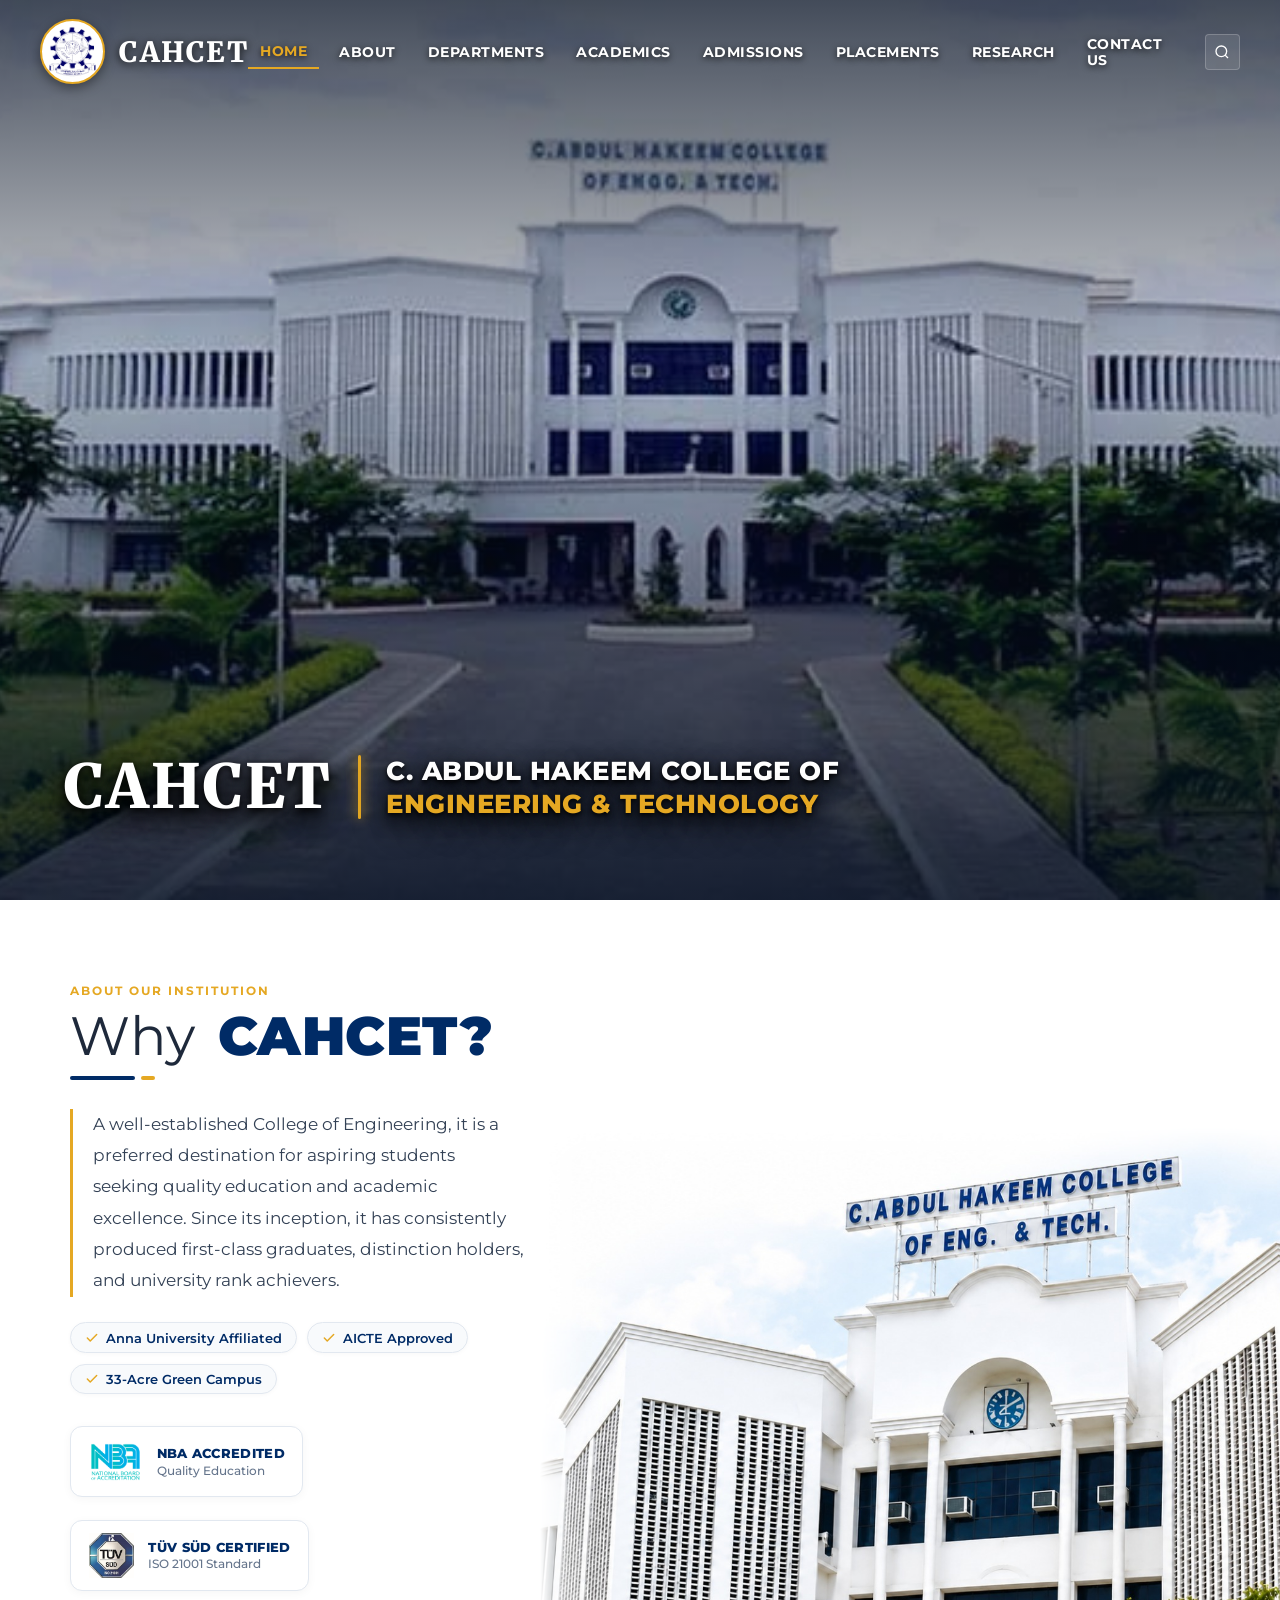
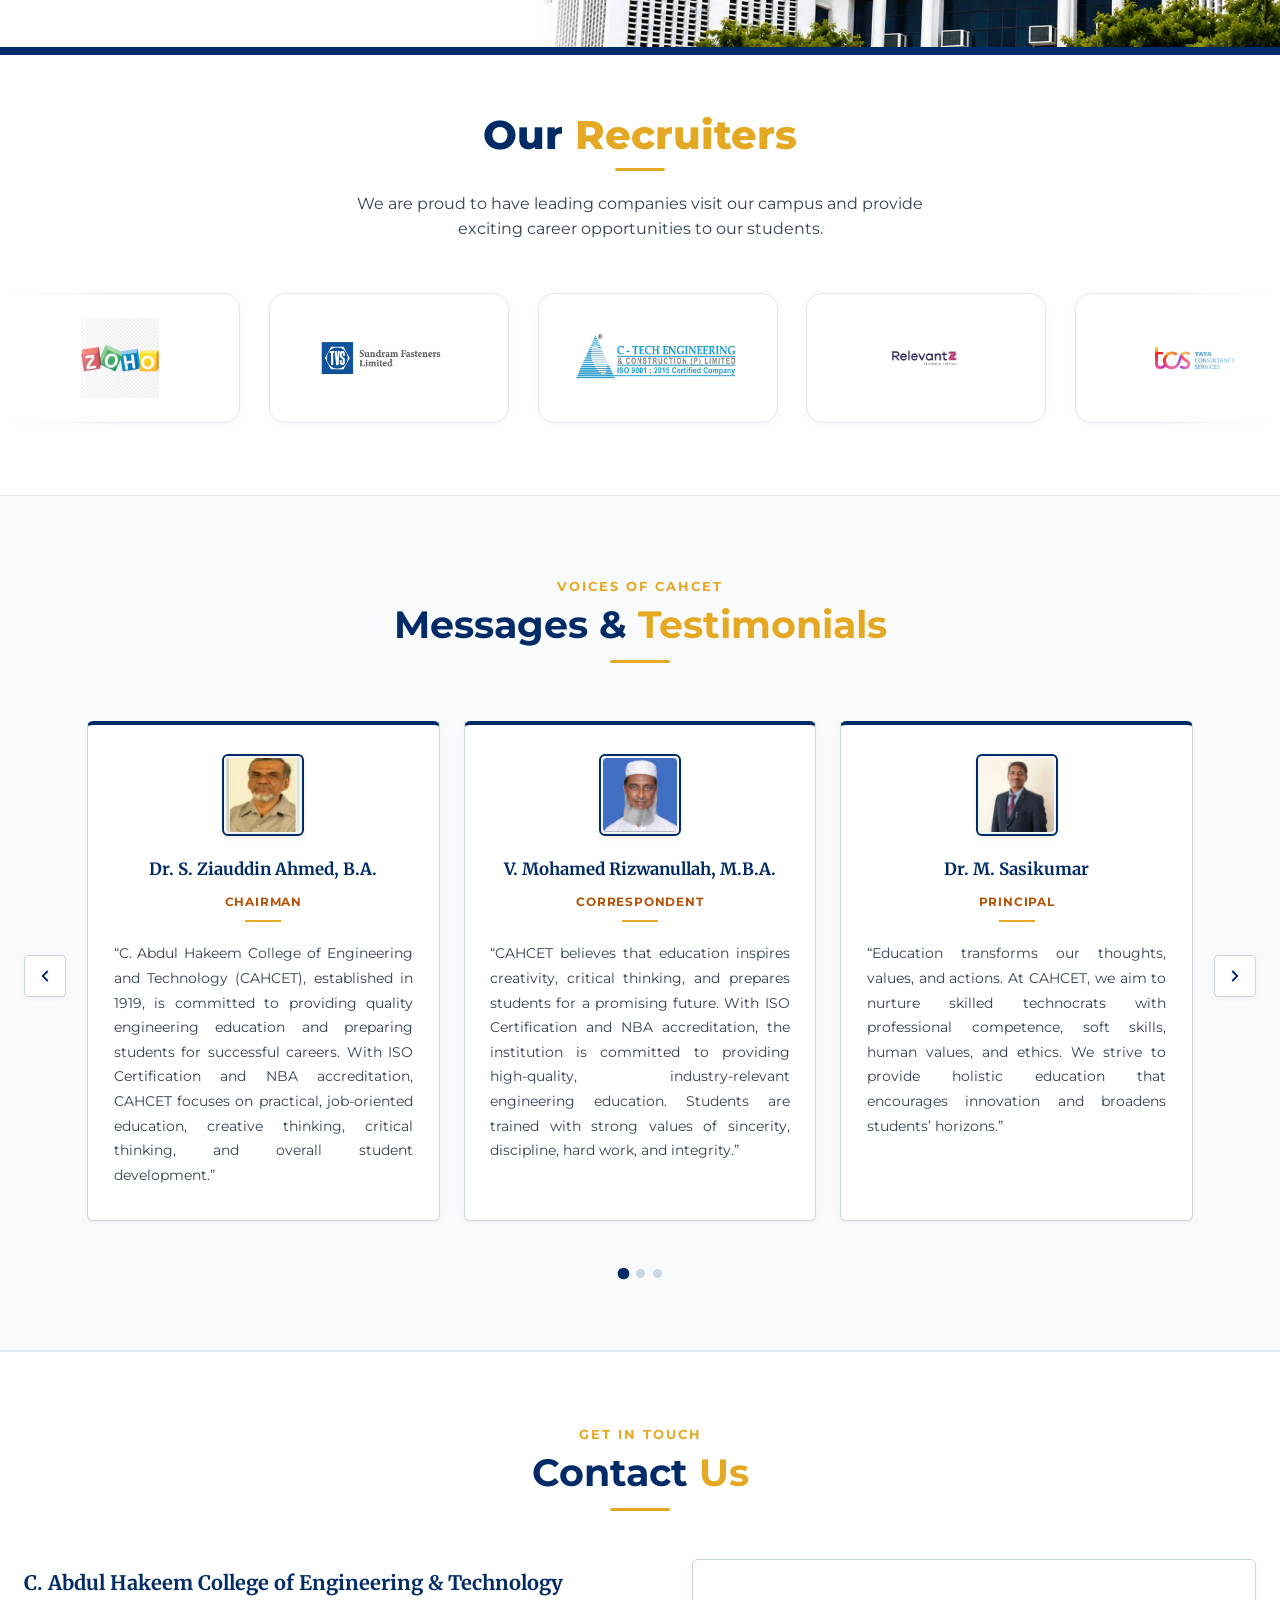
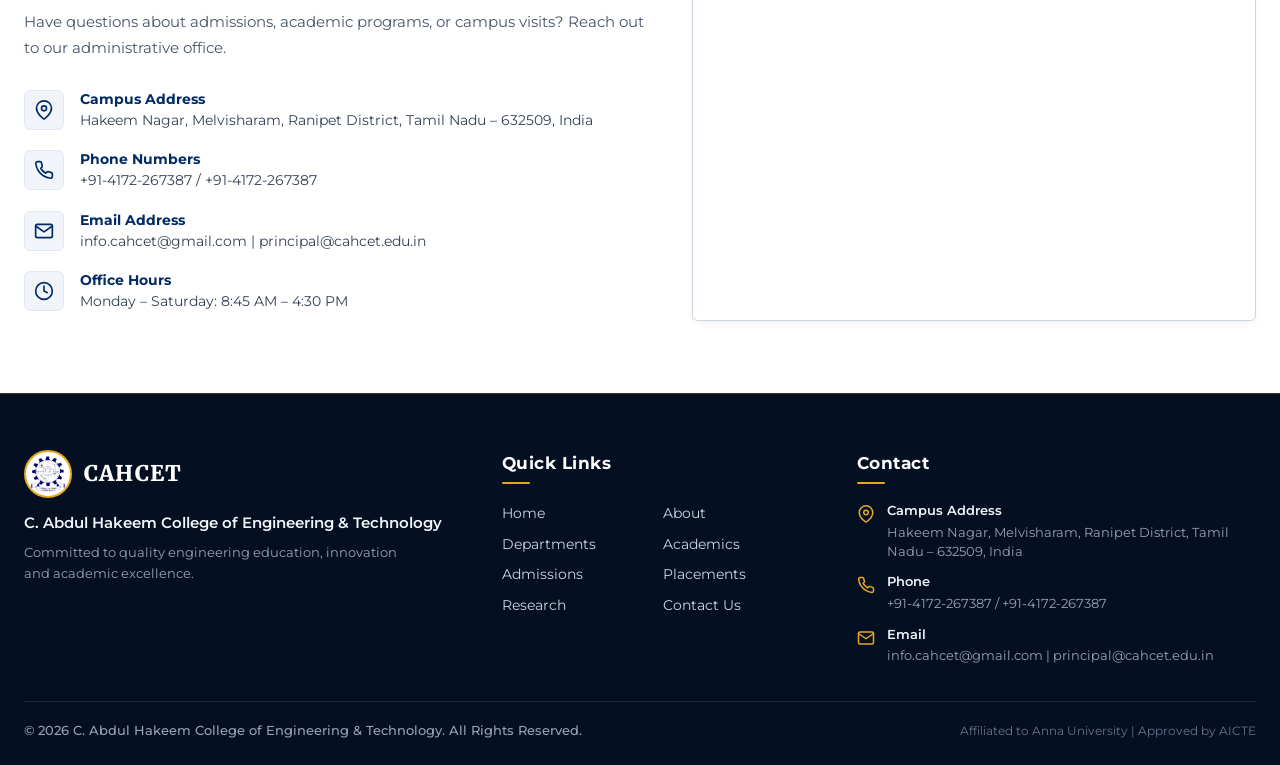
==== index.html @ ad2518d8 "initial commit" ====
<!DOCTYPE html>
<html lang="en">

<head>
    <meta charset="UTF-8">
    <meta name="viewport" content="width=device-width, initial-scale=1.0">
    <title>C. Abdul Hakeem College of Engineering & Technology</title>

    <!-- Google Fonts (Merriweather for CAHCET, Montserrat for Navigation & Headings) -->
    <link rel="preconnect" href="https://fonts.googleapis.com">
    <link rel="preconnect" href="https://fonts.gstatic.com" crossorigin>
    <link
        href="https://fonts.googleapis.com/css2?family=Merriweather:wght@400;700;900&family=Montserrat:wght@400;500;600;700;800&display=swap"
        rel="stylesheet">

    <!-- CSS Stylesheet -->
    <link rel="stylesheet" href="style.css">
</head>

<body>

    <!-- ================= HEADER & NAVBAR ================= -->
    <header class="header">
        <div class="header-container">

            <!-- College Logo & Name -->
            <a href="index.html" class="brand" title="C. Abdul Hakeem College of Engineering &amp; Technology">
                <div class="brand-logo">
                    <img src="college-logo-ictata (1).png" alt="CAHCET Logo">
                </div>
                <span class="brand-name">CAHCET</span>
            </a>

            <!-- Mobile Menu Button -->
            <button class="mobile-btn" id="mobileToggle" aria-label="Toggle Menu">
                <span></span>
                <span></span>
                <span></span>
            </button>

            <!-- Main Navigation -->
            <nav class="navbar" id="navbar">
                <!-- Close Button for Side Navbar -->
                <button class="close-nav-btn" id="closeNavBtn" aria-label="Close Navigation">&times;</button>

                <ul class="nav-menu">
                    <li class="nav-item">
                        <a href="index.html" class="nav-link active">HOME</a>
                    </li>
                    <li class="nav-item">
                        <a href="#about" class="nav-link">ABOUT</a>
                        <ul class="dropdown">
                            <li><a href="#about-cahcet">About CAHCET</a></li>
                            <li><a href="#vision-mission">Vision &amp; Mission</a></li>
                            <li><a href="#governing-council">Governing Council</a></li>
                            <li><a href="#principals-desk">Principal's Desk</a></li>
                            <li><a href="#approvals">Approvals &amp; Accreditations</a></li>
                        </ul>
                    </li>
                    <li class="nav-item">
                        <a href="#departments" class="nav-link">DEPARTMENTS</a>
                        <ul class="dropdown">
                            <li><a href="#dept-aids">B.Tech - Artificial Intelligence &amp; Data Science</a></li>
                            <li><a href="#dept-cse">B.E. - Computer Science &amp; Engineering</a></li>
                            <li><a href="#dept-it">B.Tech - Information Technology</a></li>
                            <li><a href="#dept-ece">B.E. - Electronics &amp; Communication Engg.</a></li>
                            <li><a href="#dept-eee">B.E. - Electrical &amp; Electronics Engg.</a></li>
                            <li><a href="#dept-mech">B.E. - Mechanical Engineering</a></li>
                            <li><a href="#dept-civil">B.E. - Civil Engineering</a></li>
                            <li><a href="#dept-mba">Master of Business Administration (MBA)</a></li>
                        </ul>
                    </li>
                    <li class="nav-item">
                        <a href="#academics" class="nav-link">ACADEMICS</a>
                        <ul class="dropdown">
                            <li><a href="#programs">Programs Offered</a></li>
                            <li><a href="#curriculum">Curriculum &amp; Syllabus</a></li>
                            <li><a href="#calendar">Academic Calendar</a></li>
                            <li><a href="#exam-cell">Examination Cell</a></li>
                            <li><a href="#library">Central Library</a></li>
                        </ul>
                    </li>
                    <li class="nav-item">
                        <a href="#admissions" class="nav-link">ADMISSIONS</a>
                    </li>
                    <li class="nav-item">
                        <a href="#placements" class="nav-link">PLACEMENTS</a>
                        <ul class="dropdown">
                            <li><a href="#placement-cell">Training &amp; Placement Cell</a></li>
                            <li><a href="#recruiters">Top Recruiters</a></li>
                            <li><a href="#placement-records">Placement Records</a></li>
                            <li><a href="#internships">Internships</a></li>
                        </ul>
                    </li>
                    <li class="nav-item">
                        <a href="#research" class="nav-link">RESEARCH</a>
                    </li>
                    <li class="nav-item">
                        <a href="#contact" class="nav-link">CONTACT US</a>
                    </li>
                </ul>

                <!-- Search Button -->
                <button class="search-btn" id="searchBtn" title="Search">
                    <svg width="16" height="16" viewBox="0 0 24 24" fill="none" stroke="currentColor" stroke-width="2">
                        <circle cx="11" cy="11" r="8"></circle>
                        <line x1="21" y1="21" x2="16.65" y2="16.65"></line>
                    </svg>
                </button>
            </nav>

        </div>
    </header>

    <!-- ================= MAIN CONTENT WRAPPER ================= -->
    <main id="main-content">

        <!-- ================= HERO SECTION ================= -->
        <section class="hero" id="home">

            <!-- Background Media (Video Background) -->
            <div class="hero-media">
                <video class="hero-video" autoplay muted loop playsinline poster="cahcet.webp">
                    <source src="assets/hero sec video.mp4" type="video/mp4">
                    <source src="assets/hero%20sec%20video.mp4" type="video/mp4">
                </video>
                <div class="hero-overlay"></div>
            </div>

            <!-- Lower-Left College Full Form on Video -->
            <div class="hero-content">
                <div class="hero-brand-lockup">
                    <span class="hero-acronym">CAHCET</span>
                    <hr class="hero-divider">
                    <h1 class="hero-title">
                        C. ABDUL HAKEEM COLLEGE OF <br>
                        <span>ENGINEERING &amp; TECHNOLOGY</span>
                    </h1>
                </div>
            </div>

        </section>

        <!-- ================= ABOUT SECTION ================= -->
        <section class="about-section" id="about">
            <!-- Decorative Dot Pattern (Top Left Only) -->
            <!-- <div class="about-dot-pattern dot-top-left" aria-hidden="true"></div> -->

            <div class="about-container">

                <!-- Main Content & Image Grid -->
                <div class="about-grid">

                    <!-- Left Column: Single-line Heading, Description, Accreditations -->
                    <div class="about-left-col">
                        <div class="about-heading-block">
                            <span class="about-eyebrow">ABOUT OUR INSTITUTION</span>
                            <h2 class="about-title-main"><span class="about-title-why">Why</span> CAHCET?</h2>
                            <div class="about-title-bar"></div>
                        </div>

                        <p class="about-body-text">
                            A well-established College of Engineering, it is a preferred destination for aspiring
                            students
                            seeking quality education and academic excellence. Since its inception, it has consistently
                            produced first-class graduates, distinction holders, and university rank achievers.
                        </p>

                        <!-- Key Institutional Highlights -->
                        <div class="about-highlights-pills">
                            <div class="highlight-pill">
                                <svg width="14" height="14" viewBox="0 0 24 24" fill="none" stroke="currentColor"
                                    stroke-width="2.5" stroke-linecap="round" stroke-linejoin="round">
                                    <polyline points="20 6 9 17 4 12"></polyline>
                                </svg>
                                <span>Anna University Affiliated</span>
                            </div>
                            <div class="highlight-pill">
                                <svg width="14" height="14" viewBox="0 0 24 24" fill="none" stroke="currentColor"
                                    stroke-width="2.5" stroke-linecap="round" stroke-linejoin="round">
                                    <polyline points="20 6 9 17 4 12"></polyline>
                                </svg>
                                <span>AICTE Approved</span>
                            </div>
                            <div class="highlight-pill">
                                <svg width="14" height="14" viewBox="0 0 24 24" fill="none" stroke="currentColor"
                                    stroke-width="2.5" stroke-linecap="round" stroke-linejoin="round">
                                    <polyline points="20 6 9 17 4 12"></polyline>
                                </svg>
                                <span>33-Acre Green Campus</span>
                            </div>
                        </div>

                        <!-- Accreditation Badge Cards -->
                        <div class="about-accreditations-row">
                            <div class="accred-badge-card">
                                <div class="accred-logo-wrapper">
                                    <img src="assets/National_Board_of_Accreditation.svg.webp"
                                        alt="NBA - National Board of Accreditation" class="accred-img-nba">
                                </div>
                                <div class="accred-badge-info">
                                    <span class="accred-badge-title">NBA Accredited</span>
                                    <span class="accred-badge-sub">Quality Education</span>
                                </div>
                            </div>

                            <div class="accred-badge-card">
                                <div class="accred-logo-wrapper">
                                    <img src="assets/tuv.jpeg" alt="TÜV SÜD ISO 21001 Certification"
                                        class="accred-img-tuv">
                                </div>
                                <div class="accred-badge-info">
                                    <span class="accred-badge-title">TÜV SÜD Certified</span>
                                    <span class="accred-badge-sub">ISO 21001 Standard</span>
                                </div>
                            </div>
                        </div>
                    </div>

                    <!-- Right Column: Prominent College Building Image -->
                    <div class="about-right-col">
                        <div class="about-building-frame">
                            <img src="assets/hero-img.jpeg"
                                alt="C. Abdul Hakeem College of Engineering &amp; Technology Campus Building"
                                class="about-building-img">
                        </div>
                    </div>

                </div>

            </div>

            <!-- Bottom Navy Strip -->
            <div class="about-bottom-bar" aria-hidden="true"></div>
        </section>

        <!-- ================= OUR RECRUITERS SECTION ================= -->
        <section class="recruiters-section" id="placements">
            <div class="recruiters-container">

                <!-- Section Header -->
                <div class="recruiters-header">
                    <h2 class="recruiters-heading">Our <span class="recruiters-highlight">Recruiters</span></h2>
                    <div class="recruiters-gold-bar"></div>
                    <p class="recruiters-description">
                        We are proud to have leading companies visit our campus and provide exciting career
                        opportunities to
                        our students.
                    </p>
                </div>

                <!-- Recruiter Logo Marquee -->
                <div class="recruiters-marquee-wrapper" aria-label="Recruiter companies marquee">
                    <div class="recruiters-track">

                        <!-- Set 1 -->
                        <div class="recruiter-card">
                            <img src="assets/r1.jpeg" alt="Recruiter Partner" class="recruiter-logo">
                        </div>
                        <div class="recruiter-card">
                            <img src="assets/r2.jpeg" alt="Recruiter Partner" class="recruiter-logo">
                        </div>
                        <div class="recruiter-card">
                            <img src="assets/r3.jpeg" alt="Recruiter Partner" class="recruiter-logo">
                        </div>
                        <div class="recruiter-card">
                            <img src="assets/r4.jpeg" alt="Recruiter Partner" class="recruiter-logo">
                        </div>
                        <div class="recruiter-card">
                            <img src="assets/r5.jpeg" alt="Recruiter Partner" class="recruiter-logo">
                        </div>
                        <div class="recruiter-card">
                            <img src="assets/r6.jpeg" alt="Recruiter Partner" class="recruiter-logo">
                        </div>
                        <div class="recruiter-card">
                            <img src="assets/r7.jpeg" alt="Recruiter Partner" class="recruiter-logo">
                        </div>
                        <div class="recruiter-card">
                            <img src="assets/r8.png" alt="Recruiter Partner" class="recruiter-logo">
                        </div>

                        <!-- Set 2 (Exact duplicate for seamless infinite loop) -->
                        <div class="recruiter-card" aria-hidden="true">
                            <img src="assets/r1.jpeg" alt="Recruiter Partner" class="recruiter-logo">
                        </div>
                        <div class="recruiter-card" aria-hidden="true">
                            <img src="assets/r2.jpeg" alt="Recruiter Partner" class="recruiter-logo">
                        </div>
                        <div class="recruiter-card" aria-hidden="true">
                            <img src="assets/r3.jpeg" alt="Recruiter Partner" class="recruiter-logo">
                        </div>
                        <div class="recruiter-card" aria-hidden="true">
                            <img src="assets/r4.jpeg" alt="Recruiter Partner" class="recruiter-logo">
                        </div>
                        <div class="recruiter-card" aria-hidden="true">
                            <img src="assets/r5.jpeg" alt="Recruiter Partner" class="recruiter-logo">
                        </div>
                        <div class="recruiter-card" aria-hidden="true">
                            <img src="assets/r6.jpeg" alt="Recruiter Partner" class="recruiter-logo">
                        </div>
                        <div class="recruiter-card" aria-hidden="true">
                            <img src="assets/r7.jpeg" alt="Recruiter Partner" class="recruiter-logo">
                        </div>
                        <div class="recruiter-card" aria-hidden="true">
                            <img src="assets/r8.png" alt="Recruiter Partner" class="recruiter-logo">
                        </div>

                    </div>
                </div>

            </div>
        </section>

        <!-- ================= PEOPLE'S MESSAGES / TESTIMONIALS SECTION ================= -->
        <section class="messages-section" id="messages">
            <div class="messages-container">

                <!-- Section Header -->
                <div class="messages-header">
                    <span class="messages-eyebrow">VOICES OF CAHCET</span>
                    <h2 class="messages-heading">Messages &amp; <span class="messages-highlight">Testimonials</span>
                    </h2>
                    <div class="messages-gold-bar"></div>
                </div>

                <!-- 3-Card Carousel Wrapper -->
                <div class="messages-slider-wrapper">

                    <!-- Left Navigation Arrow -->
                    <button class="slider-arrow prev-arrow" id="msgPrevBtn" aria-label="Previous Testimonials">
                        <svg width="18" height="18" viewBox="0 0 24 24" fill="none" stroke="currentColor"
                            stroke-width="2.5" stroke-linecap="round" stroke-linejoin="round">
                            <polyline points="15 18 9 12 15 6"></polyline>
                        </svg>
                    </button>

                    <!-- Carousel Viewport -->
                    <div class="messages-carousel-viewport">
                        <div class="messages-track" id="msgTrack">

                            <!-- Card 1: Chairman (t3) -->
                            <div class="testimonial-card">
                                <div class="testi-card-header">
                                    <div class="testi-portrait-frame">
                                        <img src="assets/t3.webp" alt="Dr. S. Ziauddin Ahmed"
                                            class="testi-portrait-img">
                                    </div>
                                    <h3 class="testi-author-name">Dr. S. Ziauddin Ahmed, B.A.</h3>
                                    <span class="testi-author-role">Chairman</span>
                                    <hr class="testi-divider">
                                </div>
                                <div class="testi-card-body">
                                    <p class="testi-quote-text">
                                        “C. Abdul Hakeem College of Engineering and Technology (CAHCET), established in
                                        1919, is committed to providing quality engineering education and preparing
                                        students for successful careers. With ISO Certification and NBA accreditation,
                                        CAHCET focuses on practical, job-oriented education, creative thinking, critical
                                        thinking, and overall student development.”
                                    </p>
                                </div>
                            </div>

                            <!-- Card 2: Correspondent (t4) -->
                            <div class="testimonial-card">
                                <div class="testi-card-header">
                                    <div class="testi-portrait-frame">
                                        <img src="assets/t4.jpg" alt="V. Mohamed Rizwanullah"
                                            class="testi-portrait-img">
                                    </div>
                                    <h3 class="testi-author-name">V. Mohamed Rizwanullah, M.B.A.</h3>
                                    <span class="testi-author-role">Correspondent</span>
                                    <hr class="testi-divider">
                                </div>
                                <div class="testi-card-body">
                                    <p class="testi-quote-text">
                                        “CAHCET believes that education inspires creativity, critical thinking, and
                                        prepares students for a promising future. With ISO Certification and NBA
                                        accreditation, the institution is committed to providing high-quality,
                                        industry-relevant engineering education. Students are trained with strong values
                                        of sincerity, discipline, hard work, and integrity.”
                                    </p>
                                </div>
                            </div>

                            <!-- Card 3: Principal (t5) -->
                            <div class="testimonial-card">
                                <div class="testi-card-header">
                                    <div class="testi-portrait-frame">
                                        <img src="assets/t5.webp" alt="Dr. M. Sasikumar" class="testi-portrait-img">
                                    </div>
                                    <h3 class="testi-author-name">Dr. M. Sasikumar</h3>
                                    <span class="testi-author-role">Principal</span>
                                    <hr class="testi-divider">
                                </div>
                                <div class="testi-card-body">
                                    <p class="testi-quote-text">
                                        “Education transforms our thoughts, values, and actions. At CAHCET, we aim to
                                        nurture skilled technocrats with professional competence, soft skills, human
                                        values, and ethics. We strive to provide holistic education that encourages
                                        innovation and broadens students’ horizons.”
                                    </p>
                                </div>
                            </div>

                            <!-- Card 4: Alumni 1 (t1) -->
                            <div class="testimonial-card">
                                <div class="testi-card-header">
                                    <div class="testi-portrait-frame">
                                        <img src="assets/t1.webp" alt="Gori Mohammed" class="testi-portrait-img">
                                    </div>
                                    <h3 class="testi-author-name">Gori Mohammed</h3>
                                    <span class="testi-author-role">Alumni</span>
                                    <hr class="testi-divider">
                                </div>
                                <div class="testi-card-body">
                                    <p class="testi-quote-text">
                                        “I respect and love my correspondent who shaped my life, became my inspiration,
                                        reason for my growth and many other things. I wanted to receive my degree from
                                        his hands but received in his presence. If he was not there, I wouldn’t have
                                        completed my engineering. I thank Almighty for showing him in my life.”
                                    </p>
                                </div>
                            </div>

                            <!-- Card 5: Alumni 2 (t2) -->
                            <div class="testimonial-card">
                                <div class="testi-card-header">
                                    <div class="testi-portrait-frame">
                                        <img src="assets/t2.webp" alt="Nadeem A" class="testi-portrait-img">
                                    </div>
                                    <h3 class="testi-author-name">Nadeem A</h3>
                                    <span class="testi-author-role">Alumni</span>
                                    <hr class="testi-divider">
                                </div>
                                <div class="testi-card-body">
                                    <p class="testi-quote-text">
                                        “Thanks for providing the opportunity for an average academic student to study
                                        engineering degree. I’m sharing the same desk at work with students of top 10
                                        colleges, consulting top clients in different geographies. In my view this is
                                        the real achievement which CAHCET is achieving year on year.”
                                    </p>
                                </div>
                            </div>

                        </div>
                    </div>

                    <!-- Right Navigation Arrow -->
                    <button class="slider-arrow next-arrow" id="msgNextBtn" aria-label="Next Testimonials">
                        <svg width="18" height="18" viewBox="0 0 24 24" fill="none" stroke="currentColor"
                            stroke-width="2.5" stroke-linecap="round" stroke-linejoin="round">
                            <polyline points="9 18 15 12 9 6"></polyline>
                        </svg>
                    </button>

                </div>

                <!-- Dots Indicator -->
                <div class="messages-dots" id="msgDots">
                    <button class="dot-btn active" data-index="0" aria-label="Slide 1"></button>
                    <button class="dot-btn" data-index="1" aria-label="Slide 2"></button>
                    <button class="dot-btn" data-index="2" aria-label="Slide 3"></button>
                </div>

            </div>
        </section>

        <!-- ================= CONTACT US SECTION ================= -->
        <section class="contact-section" id="contact">
            <div class="contact-container">

                <!-- Section Header -->
                <div class="contact-header">
                    <span class="contact-eyebrow">GET IN TOUCH</span>
                    <h2 class="contact-heading">Contact <span class="contact-highlight">Us</span></h2>
                    <div class="contact-gold-bar"></div>
                </div>

                <!-- Two-Column Layout -->
                <div class="contact-grid">

                    <!-- Left Column: Contact Information -->
                    <div class="contact-info-col">
                        <h3 class="contact-info-title">C. Abdul Hakeem College of Engineering &amp; Technology</h3>
                        <p class="contact-info-desc">
                            Have questions about admissions, academic programs, or campus visits? Reach out to our
                            administrative office.
                        </p>

                        <address class="contact-details">
                            <!-- Address Item -->
                            <div class="contact-item">
                                <div class="contact-icon" aria-hidden="true">
                                    <svg width="20" height="20" viewBox="0 0 24 24" fill="none" stroke="currentColor"
                                        stroke-width="2" stroke-linecap="round" stroke-linejoin="round">
                                        <path d="M21 10c0 7-9 13-9 13s-9-6-9-13a9 9 0 0 1 18 0z"></path>
                                        <circle cx="12" cy="10" r="3"></circle>
                                    </svg>
                                </div>
                                <div class="contact-text">
                                    <strong>Campus Address</strong>
                                    <span>Hakeem Nagar, Melvisharam, Ranipet District, Tamil Nadu – 632509, India</span>
                                </div>
                            </div>

                            <!-- Phone Item -->
                            <div class="contact-item">
                                <div class="contact-icon" aria-hidden="true">
                                    <svg width="20" height="20" viewBox="0 0 24 24" fill="none" stroke="currentColor"
                                        stroke-width="2" stroke-linecap="round" stroke-linejoin="round">
                                        <path
                                            d="M22 16.92v3a2 2 0 0 1-2.18 2 19.79 19.79 0 0 1-8.63-3.07 19.5 19.5 0 0 1-6-6 19.79 19.79 0 0 1-3.07-8.67A2 2 0 0 1 4.11 2h3a2 2 0 0 1 2 1.72 12.84 12.84 0 0 0 .7 2.81 2 2 0 0 1-.45 2.11L8.09 9.91a16 16 0 0 0 6 6l1.27-1.27a2 2 0 0 1 2.11-.45 12.84 12.84 0 0 0 2.81.7A2 2 0 0 1 22 16.92z">
                                        </path>
                                    </svg>
                                </div>
                                <div class="contact-text">
                                    <strong>Phone Numbers</strong>
                                    <span>+91-4172-267387 / +91-4172-267387</span>
                                </div>
                            </div>

                            <!-- Email Item -->
                            <div class="contact-item">
                                <div class="contact-icon" aria-hidden="true">
                                    <svg width="20" height="20" viewBox="0 0 24 24" fill="none" stroke="currentColor"
                                        stroke-width="2" stroke-linecap="round" stroke-linejoin="round">
                                        <path
                                            d="M4 4h16c1.1 0 2 .9 2 2v12c0 1.1-.9 2-2 2H4c-1.1 0-2-.9-2-2V6c0-1.1.9-2 2-2z">
                                        </path>
                                        <polyline points="22,6 12,13 2,6"></polyline>
                                    </svg>
                                </div>
                                <div class="contact-text">
                                    <strong>Email Address</strong>
                                    <span>info.cahcet@gmail.com | principal@cahcet.edu.in</span>
                                </div>
                            </div>

                            <!-- Office Hours Item -->
                            <div class="contact-item">
                                <div class="contact-icon" aria-hidden="true">
                                    <svg width="20" height="20" viewBox="0 0 24 24" fill="none" stroke="currentColor"
                                        stroke-width="2" stroke-linecap="round" stroke-linejoin="round">
                                        <circle cx="12" cy="12" r="10"></circle>
                                        <polyline points="12 6 12 12 16 14"></polyline>
                                    </svg>
                                </div>
                                <div class="contact-text">
                                    <strong>Office Hours</strong>
                                    <span>Monday – Saturday: 8:45 AM – 4:30 PM</span>
                                </div>
                            </div>
                        </address>
                    </div>

                    <!-- Right Column: Google Map -->
                    <div class="contact-map-col">
                        <div class="contact-map-wrapper">
                            <iframe class="contact-map-iframe"
                                src="https://www.google.com/maps?q=C.+Abdul+Hakeem+College+of+Engineering+%26+Technology&amp;z=14&amp;t=m&amp;hl=en&amp;output=embed"
                                title="C. Abdul Hakeem College of Engineering &amp; Technology Location" loading="lazy"
                                allowfullscreen>
                            </iframe>
                        </div>
                    </div>

                </div>

            </div>
        </section>

    </main>

    <!-- ================= FOOTER ================= -->
    <footer class="footer">
        <div class="footer-container">
            <div class="footer-grid">

                <!-- Column 1: College Info -->
                <div class="footer-col footer-col-about">
                    <div class="footer-brand">
                        <div class="footer-logo">
                            <img src="college-logo-ictata (1).png" alt="CAHCET Logo">
                        </div>
                        <span class="footer-brand-name">CAHCET</span>
                    </div>
                    <h3 class="footer-college-title">C. Abdul Hakeem College of Engineering &amp; Technology</h3>
                    <p class="footer-description">
                        Committed to quality engineering education, innovation and academic excellence.
                    </p>
                </div>

                <!-- Column 2: Quick Links -->
                <div class="footer-col footer-col-links">
                    <h4 class="footer-heading">Quick Links</h4>
                    <ul class="footer-nav">
                        <li><a href="index.html">Home</a></li>
                        <li><a href="#about">About</a></li>
                        <li><a href="#departments">Departments</a></li>
                        <li><a href="#academics">Academics</a></li>
                        <li><a href="#admissions">Admissions</a></li>
                        <li><a href="#placements">Placements</a></li>
                        <li><a href="#research">Research</a></li>
                        <li><a href="#contact">Contact Us</a></li>
                    </ul>
                </div>

                <!-- Column 3: Contact Details -->
                <div class="footer-col footer-col-contact">
                    <h4 class="footer-heading">Contact</h4>
                    <address class="footer-contact-details">
                        <div class="footer-contact-item">
                            <div class="footer-contact-icon" aria-hidden="true">
                                <svg width="18" height="18" viewBox="0 0 24 24" fill="none" stroke="currentColor"
                                    stroke-width="2" stroke-linecap="round" stroke-linejoin="round">
                                    <path d="M21 10c0 7-9 13-9 13s-9-6-9-13a9 9 0 0 1 18 0z"></path>
                                    <circle cx="12" cy="10" r="3"></circle>
                                </svg>
                            </div>
                            <div class="footer-contact-text">
                                <strong>Campus Address</strong>
                                <span>Hakeem Nagar, Melvisharam, Ranipet District, Tamil Nadu – 632509, India</span>
                            </div>
                        </div>
                        <div class="footer-contact-item">
                            <div class="footer-contact-icon" aria-hidden="true">
                                <svg width="18" height="18" viewBox="0 0 24 24" fill="none" stroke="currentColor"
                                    stroke-width="2" stroke-linecap="round" stroke-linejoin="round">
                                    <path
                                        d="M22 16.92v3a2 2 0 0 1-2.18 2 19.79 19.79 0 0 1-8.63-3.07 19.5 19.5 0 0 1-6-6 19.79 19.79 0 0 1-3.07-8.67A2 2 0 0 1 4.11 2h3a2 2 0 0 1 2 1.72 12.84 12.84 0 0 0 .7 2.81 2 2 0 0 1-.45 2.11L8.09 9.91a16 16 0 0 0 6 6l1.27-1.27a2 2 0 0 1 2.11-.45 12.84 12.84 0 0 0 2.81.7A2 2 0 0 1 22 16.92z">
                                    </path>
                                </svg>
                            </div>
                            <div class="footer-contact-text">
                                <strong>Phone</strong>
                                <span>+91-4172-267387 / +91-4172-267387</span>
                            </div>
                        </div>
                        <div class="footer-contact-item">
                            <div class="footer-contact-icon" aria-hidden="true">
                                <svg width="18" height="18" viewBox="0 0 24 24" fill="none" stroke="currentColor"
                                    stroke-width="2" stroke-linecap="round" stroke-linejoin="round">
                                    <path
                                        d="M4 4h16c1.1 0 2 .9 2 2v12c0 1.1-.9 2-2 2H4c-1.1 0-2-.9-2-2V6c0-1.1.9-2 2-2z">
                                    </path>
                                    <polyline points="22,6 12,13 2,6"></polyline>
                                </svg>
                            </div>
                            <div class="footer-contact-text">
                                <strong>Email</strong>
                                <span>info.cahcet@gmail.com | principal@cahcet.edu.in</span>
                            </div>
                        </div>
                    </address>
                </div>

            </div>

            <!-- Thin Divider & Bottom Copyright -->
            <hr class="footer-divider">
            <div class="footer-bottom-info">
                <p class="footer-copyright">&copy; 2026 C. Abdul Hakeem College of Engineering &amp; Technology. All Rights Reserved.</p>
                <p class="footer-subtext">Affiliated to Anna University | Approved by AICTE</p>
            </div>
        </div>
    </footer>

    <!-- ================= ADMISSIONS & CONTACT ENQUIRY MODAL ================= -->
    <div class="modal-overlay" id="enquiryModal" role="dialog" aria-modal="true" aria-labelledby="modalTitle">
        <div class="modal-box">
            <div class="modal-header">
                <div>
                    <h3 id="modalTitle">Admissions Enquiry 2026–27</h3>
                    <p class="modal-subtitle">C. Abdul Hakeem College of Engineering &amp; Technology</p>
                </div>
                <button class="close-modal" id="closeEnquiryModal" aria-label="Close Enquiry Modal">&times;</button>
            </div>
            <form id="enquiryForm" onsubmit="handleEnquirySubmit(event)">
                <div class="form-group">
                    <label for="name">Student Full Name <span class="req">*</span></label>
                    <input type="text" id="name" name="name" required placeholder="Enter student full name">
                </div>
                <div class="form-row">
                    <div class="form-group">
                        <label for="phone">Phone / Mobile Number <span class="req">*</span></label>
                        <input type="tel" id="phone" name="phone" required placeholder="Enter 10-digit number">
                    </div>
                    <div class="form-group">
                        <label for="email">Email Address</label>
                        <input type="email" id="email" name="email" placeholder="Enter email address">
                    </div>
                </div>
                <div class="form-group">
                    <label for="course">Interested Program / Branch <span class="req">*</span></label>
                    <select id="course" name="course" required>
                        <option value="" disabled selected>-- Select Degree &amp; Branch --</option>
                        <option value="AIDS">B.Tech - Artificial Intelligence &amp; Data Science</option>
                        <option value="CSE">B.E. - Computer Science &amp; Engineering</option>
                        <option value="IT">B.Tech - Information Technology</option>
                        <option value="ECE">B.E. - Electronics &amp; Communication Engg.</option>
                        <option value="EEE">B.E. - Electrical &amp; Electronics Engg.</option>
                        <option value="MECH">B.E. - Mechanical Engineering</option>
                        <option value="CIVIL">B.E. - Civil Engineering</option>
                        <option value="MBA">MBA - Master of Business Administration</option>
                    </select>
                </div>
                <div class="form-group">
                    <label for="message">Queries / Remarks (Optional)</label>
                    <textarea id="message" name="message" rows="2"
                        placeholder="Eligibility, scholarship, hostel, etc."></textarea>
                </div>
                <button type="submit" class="btn-submit">Submit Enquiry Form</button>
            </form>
        </div>
    </div>

    <!-- ================= JAVASCRIPT ================= -->
    <script>
        const mobileToggle = document.getElementById('mobileToggle');
        const closeNavBtn = document.getElementById('closeNavBtn');
        const navbar = document.getElementById('navbar');
        const enquiryModal = document.getElementById('enquiryModal');
        const openEnquiryBtn = document.getElementById('openEnquiryBtn');
        const closeEnquiryModal = document.getElementById('closeEnquiryModal');

        // Mobile Menu Toggle (Open)
        if (mobileToggle && navbar) {
            mobileToggle.addEventListener('click', () => {
                navbar.classList.add('open');
            });
        }

        // Mobile Menu Close Button
        if (closeNavBtn && navbar) {
            closeNavBtn.addEventListener('click', () => {
                navbar.classList.remove('open');
            });
        }

        // Close Mobile Menu when clicking outside of it
        document.addEventListener('click', (e) => {
            if (navbar && navbar.classList.contains('open')) {
                if (!navbar.contains(e.target) && !mobileToggle.contains(e.target)) {
                    navbar.classList.remove('open');
                }
            }
        });

        // Close Mobile Menu when clicking a nav link
        const navLinks = document.querySelectorAll('.nav-link');
        navLinks.forEach(link => {
            link.addEventListener('click', () => {
                if (window.innerWidth <= 1024) {
                    navbar.classList.remove('open');
                }
            });
        });

        // Modal Open / Close
        function openModal() {
            if (enquiryModal) {
                enquiryModal.classList.add('active');
                const firstInput = enquiryModal.querySelector('input');
                if (firstInput) firstInput.focus();
            }
        }

        function closeModal() {
            if (enquiryModal) {
                enquiryModal.classList.remove('active');
            }
        }

        // Bind admissions hash links to open the enquiry modal
        document.querySelectorAll('a[href="#admissions"], .btn-admissions').forEach(el => {
            el.addEventListener('click', (e) => {
                e.preventDefault();
                openModal();
            });
        });

        if (closeEnquiryModal) {
            closeEnquiryModal.addEventListener('click', () => {
                closeModal();
            });
        }

        if (enquiryModal) {
            enquiryModal.addEventListener('click', (e) => {
                if (e.target === enquiryModal) {
                    closeModal();
                }
            });
        }

        // Close modal on Escape key press
        document.addEventListener('keydown', (e) => {
            if (e.key === 'Escape' && enquiryModal && enquiryModal.classList.contains('active')) {
                closeModal();
            }
        });

        function handleEnquirySubmit(e) {
            e.preventDefault();
            const form = document.getElementById('enquiryForm');
            const name = document.getElementById('name').value;
            alert(`Thank you, ${name}! Your enquiry has been submitted successfully. The CAHCET admission office will contact you shortly.`);
            closeModal();
            if (form) form.reset();
        }

        // ================= PEOPLE'S MESSAGES 3-CARD CAROUSEL =================
        let currentMsgIndex = 0;
        const msgTrack = document.getElementById('msgTrack');
        const msgPrevBtn = document.getElementById('msgPrevBtn');
        const msgNextBtn = document.getElementById('msgNextBtn');
        const msgDots = document.getElementById('msgDots');
        let msgTimer = null;

        function getVisibleCount() {
            if (window.innerWidth <= 640) return 1;
            if (window.innerWidth <= 1024) return 2;
            return 3;
        }

        function getMaxIndex() {
            const totalCards = msgTrack ? msgTrack.children.length : 5;
            const visible = getVisibleCount();
            return Math.max(0, totalCards - visible);
        }

        function updateDots() {
            if (!msgDots) return;
            const maxIdx = getMaxIndex();
            msgDots.innerHTML = '';
            for (let i = 0; i <= maxIdx; i++) {
                const btn = document.createElement('button');
                btn.className = 'dot-btn' + (i === currentMsgIndex ? ' active' : '');
                btn.setAttribute('aria-label', `Slide ${i + 1}`);
                btn.addEventListener('click', () => {
                    currentMsgIndex = i;
                    updateCarousel();
                    resetMsgTimer();
                });
                msgDots.appendChild(btn);
            }
        }

        function updateCarousel() {
            if (!msgTrack || msgTrack.children.length === 0) return;
            const maxIdx = getMaxIndex();
            if (currentMsgIndex > maxIdx) currentMsgIndex = maxIdx;
            if (currentMsgIndex < 0) currentMsgIndex = 0;

            const card = msgTrack.children[0];
            const cardWidth = card.offsetWidth;
            const gap = parseFloat(window.getComputedStyle(msgTrack).gap) || 24;
            const moveAmount = currentMsgIndex * (cardWidth + gap);
            msgTrack.style.transform = `translateX(-${moveAmount}px)`;

            const allDots = msgDots ? msgDots.querySelectorAll('.dot-btn') : [];
            allDots.forEach((dot, idx) => {
                dot.classList.toggle('active', idx === currentMsgIndex);
            });
        }

        if (msgPrevBtn && msgNextBtn) {
            msgPrevBtn.addEventListener('click', () => {
                const maxIdx = getMaxIndex();
                currentMsgIndex = (currentMsgIndex <= 0) ? maxIdx : currentMsgIndex - 1;
                updateCarousel();
                resetMsgTimer();
            });
            msgNextBtn.addEventListener('click', () => {
                const maxIdx = getMaxIndex();
                currentMsgIndex = (currentMsgIndex >= maxIdx) ? 0 : currentMsgIndex + 1;
                updateCarousel();
                resetMsgTimer();
            });
        }

        function startMsgTimer() {
            msgTimer = setInterval(() => {
                const maxIdx = getMaxIndex();
                currentMsgIndex = (currentMsgIndex >= maxIdx) ? 0 : currentMsgIndex + 1;
                updateCarousel();
            }, 6000);
        }

        function resetMsgTimer() {
            clearInterval(msgTimer);
            startMsgTimer();
        }

        const sliderWrapper = document.querySelector('.messages-slider-wrapper');
        if (sliderWrapper) {
            sliderWrapper.addEventListener('mouseenter', () => clearInterval(msgTimer));
            sliderWrapper.addEventListener('mouseleave', () => startMsgTimer());
        }

        window.addEventListener('resize', () => {
            updateDots();
            updateCarousel();
        });

        // Initialize on load
        document.addEventListener('DOMContentLoaded', () => {
            updateDots();
            updateCarousel();
            startMsgTimer();
        });
        updateDots();
        updateCarousel();
        startMsgTimer();
    </script>
</body>

</html>
---- style.css ----
:root {
    --primary: #081d3d;
    --gold: #e5a823;
    --dark: #040f22;
    --text-light: #f1f5f9;
}

* {
    margin: 0;
    padding: 0;
    box-sizing: border-box;
}

html {
    scroll-behavior: smooth;
}

body {
    font-family: 'Montserrat', 'Segoe UI', Tahoma, Geneva, Verdana, sans-serif;
    background-color: var(--dark);
    color: #fff;
    overflow-x: hidden;
}

a {
    color: inherit;
    text-decoration: none;
}

ul {
    list-style: none;
}

/* ================= HEADER & NAVBAR ================= */
.header {
    position: absolute;
    top: 0;
    left: 0;
    width: 100%;
    z-index: 50;
    background: transparent;
    padding: 1.2rem 2.5rem;
}

.header-container {
    max-width: 1400px;
    margin: 0 auto;
    display: flex;
    align-items: center;
    justify-content: space-between;
}

/* Logo and Name */
.brand {
    display: flex;
    align-items: center;
    gap: 14px;
}

.brand-logo {
    width: 65px;
    height: 65px;
    background: #fff;
    border-radius: 50%;
    padding: 3px;
    border: 2px solid var(--gold);
    box-shadow: 0 4px 12px rgba(0, 0, 0, 0.4);
    transition: transform 0.2s ease;
}

.brand-logo:hover {
    transform: scale(1.05);
}

.brand-logo img {
    width: 100%;
    height: 100%;
    object-fit: contain;
}

.brand-name {
    font-family: 'Merriweather', Georgia, serif;
    font-size: 1.75rem;
    font-weight: 900;
    letter-spacing: 1.5px;
    color: #ffffff;
    text-shadow: 0 2px 8px rgba(0, 0, 0, 0.85);
}

/* Navigation Links */
.navbar {
    display: flex;
    align-items: center;
    gap: 1.5rem;
}

.nav-menu {
    display: flex;
    align-items: center;
    gap: 0.5rem;
}

.nav-item {
    position: relative;
}

.nav-link {
    display: block;
    padding: 0.5rem 0.75rem;
    font-size: 0.85rem;
    font-weight: 700;
    color: #fff;
    text-transform: uppercase;
    letter-spacing: 0.5px;
    transition: color 0.2s ease;
    text-shadow: 0 2px 6px rgba(0, 0, 0, 0.75);
}

.nav-link:hover {
    color: var(--gold);
}

.nav-link.active {
    color: var(--gold);
    border-bottom: 2px solid var(--gold);
}

/* Dropdown Menu */
.dropdown {
    position: absolute;
    top: 100%;
    left: 0;
    background: #071730;
    border: 1px solid rgba(229, 168, 35, 0.3);
    border-radius: 6px;
    min-width: 240px;
    padding: 0.5rem 0;
    box-shadow: 0 10px 25px rgba(0, 0, 0, 0.5);
    display: none;
    z-index: 100;
}

.nav-item:hover .dropdown {
    display: block;
}

.dropdown li a {
    display: block;
    padding: 0.6rem 1.2rem;
    font-size: 0.8rem;
    font-weight: 500;
    color: #cbd5e1;
    transition: all 0.2s ease;
}

.dropdown li a:hover {
    background: rgba(229, 168, 35, 0.15);
    color: #fff;
    padding-left: 1.4rem;
}

/* Search Button */
.search-btn {
    background: rgba(255, 255, 255, 0.1);
    border: 1px solid rgba(255, 255, 255, 0.2);
    color: #fff;
    width: 36px;
    height: 36px;
    border-radius: 4px;
    display: flex;
    align-items: center;
    justify-content: center;
    cursor: pointer;
    transition: all 0.2s ease;
}

.search-btn:hover {
    background: var(--gold);
    color: var(--dark);
    border-color: var(--gold);
}

/* Mobile Toggle */
.mobile-btn {
    display: none;
    background: transparent;
    border: none;
    cursor: pointer;
    flex-direction: column;
    gap: 5px;
}

.mobile-btn span {
    display: block;
    width: 24px;
    height: 2px;
    background: #fff;
    transition: 0.3s;
}

/* Close Button for Mobile Nav (Hidden on Desktop) */
.close-nav-btn {
    display: none;
}

/* ================= HERO SECTION ================= */
.hero {
    position: relative;
    width: 100%;
    min-height: 100vh;
    display: flex;
    align-items: flex-end;
    padding: 0 4rem 5rem 4rem;
    overflow: hidden;
}

/* Hero Background (Video & Image Fallback) */
.hero-media {
    position: absolute;
    top: 0;
    left: 0;
    width: 100%;
    height: 100%;
    z-index: 1;
}

.hero-video {
    position: absolute;
    top: 0;
    left: 0;
    width: 100%;
    height: 100%;
    object-fit: cover;
}

.hero-img {
    width: 100%;
    height: 100%;
    object-fit: cover;
    object-position: center;
}

.hero-overlay {
    position: absolute;
    top: 0;
    left: 0;
    width: 100%;
    height: 100%;
    background: linear-gradient(180deg,
            rgba(4, 15, 34, 0.75) 0%,
            rgba(4, 15, 34, 0.2) 40%,
            rgba(4, 15, 34, 0.85) 100%);
    z-index: 2;
}

/* Hero Content (Lower-Left Placement) */
.hero-content {
    position: relative;
    z-index: 10;
    max-width: 1100px;
}

.hero-brand-lockup {
    display: flex;
    align-items: center;
    gap: 1.6rem;
}

.hero-acronym {
    font-family: 'Merriweather', Georgia, serif;
    font-size: 3.8rem;
    font-weight: 900;
    line-height: 1;
    color: #ffffff;
    letter-spacing: 2px;
    flex-shrink: 0;
    text-shadow:
        0 2px 6px rgba(0, 0, 0, 0.9),
        0 8px 22px rgba(0, 0, 0, 0.95),
        0 14px 35px rgba(0, 0, 0, 1);
}

.hero-divider {
    width: 3px;
    height: 64px;
    background: var(--gold);
    box-shadow: 0 0 12px var(--gold);
    flex-shrink: 0;
    border-radius: 2px;
    border: none;
}

.hero-title {
    font-size: 1.65rem;
    font-weight: 800;
    line-height: 1.25;
    color: #ffffff;
    letter-spacing: 0.5px;
    text-transform: uppercase;
    text-shadow:
        0 2px 4px rgba(0, 0, 0, 0.9),
        0 6px 18px rgba(0, 0, 0, 0.95),
        0 12px 32px rgba(0, 0, 0, 0.95);
}

.hero-title span {
    color: var(--gold);
    text-shadow:
        0 2px 4px rgba(0, 0, 0, 0.9),
        0 6px 18px rgba(0, 0, 0, 0.95),
        0 12px 32px rgba(0, 0, 0, 0.95);
}

.btn-admissions {
    display: inline-block;
    background: linear-gradient(135deg, #f59e0b, #d97706);
    color: #040f22;
    font-weight: 700;
    font-size: 0.95rem;
    padding: 0.8rem 1.6rem;
    border-radius: 4px;
    box-shadow: 0 4px 15px rgba(0, 0, 0, 0.4);
    transition: all 0.2s ease;
}

.btn-admissions:hover {
    background: linear-gradient(135deg, #fbbf24, #e5a823);
    transform: translateY(-2px);
    box-shadow: 0 6px 20px rgba(229, 168, 35, 0.4);
}

/* ================= ABOUT SECTION ================= */
.about-section {
    background-color: #ffffff;
    color: #0f172a;
    position: relative;
    padding: 4.5rem 0 0 0;
    overflow: hidden;
}

/* Dot Pattern Accents (Top Left Only) */
.about-dot-pattern {
    position: absolute;
    width: 90px;
    height: 90px;
    pointer-events: none;
    background-image: radial-gradient(#64748b 2px, transparent 2px);
    background-size: 15px 15px;
    opacity: 0.65;
    z-index: 1;
}

.dot-top-left {
    top: 25px;
    left: 40px;
}

.about-container {
    width: 100%;
    max-width: 100%;
    margin: 0;
    padding: 0 0 0 clamp(2rem, 5.5vw, 6rem);
    position: relative;
    z-index: 2;
    box-sizing: border-box;
}

/* Two-Column Grid */
.about-grid {
    display: grid;
    grid-template-columns: 0.95fr 1.55fr;
    gap: 1rem;
    align-items: flex-end;
    width: 100%;
}

/* Left Column Content */
.about-left-col {
    padding: 0.5rem 0 3.5rem 0;
    max-width: 540px;
}

.about-heading-block {
    margin-bottom: 1.8rem;
}

.about-eyebrow {
    display: inline-block;
    font-size: 0.78rem;
    font-weight: 700;
    letter-spacing: 2px;
    color: var(--gold);
    text-transform: uppercase;
    margin-bottom: 0.5rem;
}

.about-title-main {
    font-family: 'Montserrat', sans-serif;
    font-size: 3.4rem;
    font-weight: 900;
    color: #002b66;
    line-height: 1.1;
    letter-spacing: 0.5px;
    margin: 0;
    white-space: nowrap;
}

.about-title-why {
    font-weight: 400;
    color: #1e293b;
    margin-right: 0.35rem;
}

.about-title-bar {
    display: flex;
    align-items: center;
    gap: 6px;
    margin-top: 10px;
}



.about-title-bar::before {
    content: '';
    display: block;
    width: 65px;
    height: 4px;
    background-color: #002b66;
    border-radius: 2px;
}

.about-title-bar::after {
    content: '';
    display: block;
    width: 14px;
    height: 4px;
    background-color: var(--gold);
    border-radius: 2px;
}

.about-body-text {
    font-size: 1.06rem;
    line-height: 1.85;
    color: #334155;
    margin-bottom: 1.6rem;
    padding-left: 1.2rem;
    border-left: 3px solid var(--gold);
    font-weight: 400;
}

/* Key Highlights Pills */
.about-highlights-pills {
    display: flex;
    align-items: center;
    gap: 0.65rem;
    flex-wrap: wrap;
    margin-bottom: 2rem;
}

.highlight-pill {
    display: inline-flex;
    align-items: center;
    gap: 0.45rem;
    background: #f8fafc;
    border: 1px solid #e2e8f0;
    border-radius: 20px;
    padding: 0.4rem 0.85rem;
    font-size: 0.82rem;
    font-weight: 600;
    color: #002b66;
    box-shadow: 0 1px 4px rgba(0, 0, 0, 0.03);
    transition: all 0.2s ease;
}

.highlight-pill:hover {
    background: #ffffff;
    border-color: var(--gold);
    transform: translateY(-1px);
    box-shadow: 0 4px 10px rgba(0, 43, 102, 0.06);
}

.highlight-pill svg {
    color: var(--gold);
    flex-shrink: 0;
}

/* Accreditation Badge Cards */
.about-accreditations-row {
    display: flex;
    align-items: center;
    gap: 1.4rem;
    flex-wrap: wrap;
}

.accred-badge-card {
    background: #ffffff;
    border: 1px solid #e2e8f0;
    border-radius: 12px;
    padding: 0.75rem 1.1rem;
    display: flex;
    align-items: center;
    gap: 0.9rem;
    box-shadow: 0 2px 10px rgba(0, 0, 0, 0.04);
    transition: transform 0.2s ease, box-shadow 0.2s ease, border-color 0.2s ease;
}

.accred-badge-card:hover {
    transform: translateY(-2px);
    border-color: #cbd5e1;
    box-shadow: 0 6px 16px rgba(0, 43, 102, 0.08);
}

.accred-logo-wrapper {
    display: flex;
    align-items: center;
    justify-content: center;
    height: 45px;
    width: auto;
}

.accred-img-nba {
    max-height: 42px;
    width: auto;
    object-fit: contain;
}

.accred-img-tuv {
    max-height: 45px;
    width: auto;
    object-fit: contain;
}

.accred-badge-info {
    display: flex;
    flex-direction: column;
}

.accred-badge-title {
    font-size: 0.8rem;
    font-weight: 800;
    color: #002b66;
    line-height: 1.2;
    letter-spacing: 0.3px;
    text-transform: uppercase;
}

.accred-badge-sub {
    font-size: 0.72rem;
    color: #64748b;
    font-weight: 500;
    margin-top: 2px;
}

/* Right Column Building: Flush to Right Corner & Sits on Bottom Bar */
.about-right-col {
    display: flex;
    align-items: flex-end;
    justify-content: flex-end;
    width: 100%;
    margin: 0;
    padding: 0;
}

.about-building-frame {
    width: 100%;
    display: flex;
    align-items: flex-end;
    justify-content: flex-end;
    margin: 0;
    padding: 0;
    position: relative;
    overflow: hidden;
    /* Soft feather on left and top perimeter, flush to right and bottom */
    mask-image:
        linear-gradient(to right, transparent 0%, rgba(0, 0, 0, 0.4) 2%, black 6%, black 100%),
        linear-gradient(to bottom, transparent 0%, rgba(0, 0, 0, 0.4) 2%, black 6%, black 100%);
    -webkit-mask-image:
        linear-gradient(to right, transparent 0%, rgba(0, 0, 0, 0.4) 2%, black 6%, black 100%),
        linear-gradient(to bottom, transparent 0%, rgba(0, 0, 0, 0.4) 2%, black 6%, black 100%);
    mask-composite: intersect;
    -webkit-mask-composite: source-in;
}

.about-building-img {
    width: 100%;
    height: auto;
    min-height: 520px;
    max-height: 680px;
    object-fit: cover;
    object-position: 70% 30%;
    display: block;
    border-radius: 0;
    margin: 0;
    transform: scale(1.08);
    transform-origin: right bottom;
}

/* Bottom Dark Navy Bar */
.about-bottom-bar {
    width: 100%;
    height: 8px;
    background-color: #002b66;
    position: relative;
    z-index: 3;
    margin-top: 0;
}

/* ================= OUR RECRUITERS SECTION ================= */
.recruiters-section {
    background-color: #ffffff;
    color: #0f172a;
    padding: 3.5rem 0;
    position: relative;
    overflow: hidden;
}

.recruiters-container {
    max-width: 1400px;
    margin: 0 auto;
}

/* Header */
.recruiters-header {
    text-align: center;
    max-width: 680px;
    margin: 0 auto 2.2rem auto;
    padding: 0 1.5rem;
}

.recruiters-heading {
    font-family: 'Montserrat', sans-serif;
    font-size: 2.5rem;
    font-weight: 800;
    color: #002b66;
    line-height: 1.2;
    margin: 0;
}

.recruiters-highlight {
    color: var(--gold);
}

.recruiters-gold-bar {
    width: 50px;
    height: 3px;
    background-color: var(--gold);
    margin: 0.6rem auto 1.2rem auto;
    border-radius: 2px;
}

.recruiters-description {
    font-size: 1rem;
    line-height: 1.6;
    color: #334155;
    font-weight: 400;
}

/* Marquee Scroller */
.recruiters-marquee-wrapper {
    position: relative;
    width: 100%;
    overflow: hidden;
    padding: 1rem 0;
    mask-image: linear-gradient(to right,
            rgba(0, 0, 0, 0) 0%,
            rgba(0, 0, 0, 1) 10%,
            rgba(0, 0, 0, 1) 90%,
            rgba(0, 0, 0, 0) 100%);
    -webkit-mask-image: linear-gradient(to right,
            rgba(0, 0, 0, 0) 0%,
            rgba(0, 0, 0, 1) 10%,
            rgba(0, 0, 0, 1) 90%,
            rgba(0, 0, 0, 0) 100%);
}

.recruiters-track {
    display: flex;
    align-items: center;
    gap: 1.8rem;
    width: max-content;
    animation: scrollRecruiters 26s linear infinite;
}

.recruiters-track:hover {
    animation-play-state: paused;
}

@keyframes scrollRecruiters {
    0% {
        transform: translateX(0);
    }

    100% {
        transform: translateX(-50%);
    }
}

/* Recruiter Card */
.recruiter-card {
    width: 240px;
    height: 130px;
    background: #ffffff;
    border: 1px solid #e2e8f0;
    border-radius: 16px;
    box-shadow: 0 2px 10px rgba(0, 0, 0, 0.04);
    display: flex;
    align-items: center;
    justify-content: center;
    padding: 1.2rem 1.5rem;
    flex-shrink: 0;
    transition: transform 0.2s ease, box-shadow 0.2s ease, border-color 0.2s ease;
    cursor: pointer;
}

.recruiter-card:hover {
    transform: translateY(-3px);
    box-shadow: 0 8px 20px rgba(0, 43, 102, 0.08);
    border-color: var(--gold);
}

.recruiter-logo {
    max-width: 90%;
    max-height: 80px;
    width: auto;
    height: auto;
    object-fit: contain;
    opacity: 0.95;
    transition: transform 0.2s ease;
}

.recruiter-card:hover .recruiter-logo {
    opacity: 1;
    transform: scale(1.05);
}

/* Reduced Motion Support */
@media (prefers-reduced-motion: reduce) {
    .recruiters-track {
        animation: none;
        flex-wrap: wrap;
        justify-content: center;
    }

    .recruiters-marquee-wrapper {
        mask-image: none;
        -webkit-mask-image: none;
        overflow-x: auto;
    }
}

/* ================= PEOPLE'S MESSAGES / TESTIMONIALS (CLASSIC COLLEGE EDITORIAL) ================= */
.messages-section {
    background-color: #f8fafc;
    color: #0f172a;
    padding: 5rem 0 4.5rem 0;
    position: relative;
    border-top: 1px solid #e2e8f0;
    border-bottom: 1px solid #e2e8f0;
    overflow: hidden;
}

.messages-container {
    max-width: 1320px;
    margin: 0 auto;
    padding: 0 1.5rem;
}

/* Header */
.messages-header {
    text-align: center;
    max-width: 680px;
    margin: 0 auto 3rem auto;
}

.messages-eyebrow {
    display: inline-block;
    font-size: 0.8rem;
    font-weight: 700;
    letter-spacing: 2px;
    color: var(--gold);
    text-transform: uppercase;
    margin-bottom: 0.5rem;
}

.messages-heading {
    font-family: 'Montserrat', sans-serif;
    font-size: 2.35rem;
    font-weight: 700;
    color: #002b66;
    line-height: 1.2;
    margin: 0;
}

.messages-highlight {
    color: var(--gold);
    font-weight: 700;
}

.messages-gold-bar {
    width: 60px;
    height: 3px;
    background-color: var(--gold);
    margin: 0.8rem auto 0 auto;
    border-radius: 2px;
}

/* Slideshow Container */
.messages-slider-wrapper {
    position: relative;
    display: flex;
    align-items: center;
    justify-content: center;
    width: 100%;
    gap: 1rem;
}

.messages-carousel-viewport {
    overflow: hidden;
    width: 100%;
    max-width: 1200px;
    padding: 10px 5px 20px 5px;
}

.messages-track {
    display: flex;
    gap: 1.5rem;
    transition: transform 0.45s ease-in-out;
    align-items: stretch;
}

/* Classic College Editorial Card */
.testimonial-card {
    flex: 0 0 calc((100% - 3rem) / 3);
    background: #ffffff;
    border: 1px solid #cbd5e1;
    border-top: 4px solid #002b66;
    border-radius: 6px;
    padding: 1.8rem 1.6rem 2rem 1.6rem;
    box-shadow: 0 2px 8px rgba(0, 0, 0, 0.04);
    display: flex;
    flex-direction: column;
    align-items: center;
    box-sizing: border-box;
    position: relative;
    transition: border-color 0.2s ease, box-shadow 0.2s ease;
}

.testimonial-card:hover {
    border-top-color: var(--gold);
    box-shadow: 0 6px 16px rgba(0, 43, 102, 0.08);
}

/* Dignitary Portrait Header Inside Card */
.testi-card-header {
    display: flex;
    flex-direction: column;
    align-items: center;
    text-align: center;
    width: 100%;
    margin-bottom: 1.2rem;
}

.testi-portrait-frame {
    width: 82px;
    height: 82px;
    border-radius: 6px;
    border: 2px solid #002b66;
    background: #f1f5f9;
    padding: 2px;
    margin-bottom: 0.8rem;
    box-shadow: 0 2px 6px rgba(0, 0, 0, 0.08);
    overflow: hidden;
    flex-shrink: 0;
}

.testi-portrait-img {
    width: 100%;
    height: 100%;
    object-fit: cover;
    display: block;
    border-radius: 4px;
}

.testi-author-name {
    font-family: 'Merriweather', Georgia, serif;
    font-size: 1.05rem;
    font-weight: 700;
    color: #002b66;
    margin: 0 0 0.25rem 0;
    line-height: 1.35;
    min-height: 2.6rem;
    display: flex;
    align-items: center;
    justify-content: center;
}

.testi-author-role {
    font-family: 'Montserrat', sans-serif;
    font-size: 0.76rem;
    font-weight: 700;
    color: #b45309;
    text-transform: uppercase;
    letter-spacing: 0.8px;
    display: inline-block;
}

.testi-divider {
    width: 36px;
    height: 2px;
    background-color: var(--gold);
    margin: 0.7rem auto 0 auto;
    border: none;
}

/* Card Body & Quotes */
.testi-card-body {
    width: 100%;
    flex-grow: 1;
    display: flex;
    flex-direction: column;
}

.testi-quote-text {
    font-family: 'Montserrat', sans-serif;
    font-size: 0.88rem;
    line-height: 1.75;
    color: #334155;
    margin: 0;
    font-weight: 400;
    text-align: justify;
    text-justify: inter-word;
}

/* Slider Arrow Buttons */
.slider-arrow {
    width: 42px;
    height: 42px;
    border-radius: 4px;
    background: #ffffff;
    border: 1px solid #cbd5e1;
    color: #002b66;
    box-shadow: 0 2px 6px rgba(0, 0, 0, 0.04);
    display: flex;
    align-items: center;
    justify-content: center;
    cursor: pointer;
    transition: all 0.2s ease;
    flex-shrink: 0;
    z-index: 10;
}

.slider-arrow:hover {
    background: #002b66;
    color: #ffffff;
    border-color: #002b66;
}

/* Minimal Dots Indicator */
.messages-dots {
    display: flex;
    align-items: center;
    justify-content: center;
    gap: 0.5rem;
    margin-top: 1.8rem;
}

.dot-btn {
    width: 9px;
    height: 9px;
    border-radius: 50%;
    background: #cbd5e1;
    border: none;
    cursor: pointer;
    padding: 0;
    transition: all 0.2s ease;
}

.dot-btn.active {
    background: #002b66;
    border-radius: 50%;
    transform: scale(1.3);
}

.dot-btn:hover:not(.active) {
    background: #94a3b8;
}

/* ================= CONTACT US SECTION ================= */
.contact-section {
    background-color: #ffffff;
    color: #0f172a;
    padding: 4.5rem 0;
    position: relative;
    border-top: 1px solid #e2e8f0;
}

.contact-container {
    max-width: 1320px;
    margin: 0 auto;
    padding: 0 1.5rem;
}

.contact-header {
    text-align: center;
    max-width: 680px;
    margin: 0 auto 3rem auto;
}

.contact-eyebrow {
    display: inline-block;
    font-size: 0.8rem;
    font-weight: 700;
    letter-spacing: 2px;
    color: var(--gold);
    text-transform: uppercase;
    margin-bottom: 0.5rem;
}

.contact-heading {
    font-family: 'Montserrat', sans-serif;
    font-size: 2.35rem;
    font-weight: 700;
    color: #002b66;
    line-height: 1.2;
    margin: 0;
}

.contact-highlight {
    color: var(--gold);
}

.contact-gold-bar {
    width: 60px;
    height: 3px;
    background-color: var(--gold);
    margin: 0.8rem auto 0 auto;
    border-radius: 2px;
}

/* Contact Grid */
.contact-grid {
    display: grid;
    grid-template-columns: 1.1fr 1fr;
    gap: 3rem;
    align-items: stretch;
}

/* Left Column: Info */
.contact-info-col {
    display: flex;
    flex-direction: column;
    justify-content: center;
}

.contact-info-title {
    font-family: 'Merriweather', Georgia, serif;
    font-size: 1.25rem;
    font-weight: 700;
    color: #002b66;
    margin-bottom: 0.8rem;
    line-height: 1.4;
}

.contact-info-desc {
    font-size: 0.95rem;
    line-height: 1.7;
    color: #475569;
    margin-bottom: 1.8rem;
}

.contact-details {
    font-style: normal;
    display: flex;
    flex-direction: column;
    gap: 1.2rem;
}

.contact-item {
    display: flex;
    align-items: flex-start;
    gap: 1rem;
}

.contact-icon {
    width: 40px;
    height: 40px;
    border-radius: 6px;
    background-color: #f1f5f9;
    border: 1px solid #e2e8f0;
    color: #002b66;
    display: flex;
    align-items: center;
    justify-content: center;
    flex-shrink: 0;
}

.contact-text {
    display: flex;
    flex-direction: column;
    gap: 2px;
}

.contact-text strong {
    font-size: 0.9rem;
    color: #002b66;
    font-weight: 700;
}

.contact-text span {
    font-size: 0.88rem;
    color: #334155;
    line-height: 1.5;
}

/* Right Column: Map */
.contact-map-col {
    display: flex;
    width: 100%;
}

.contact-map-wrapper {
    width: 100%;
    height: 100%;
    min-height: 360px;
    border-radius: 6px;
    overflow: hidden;
    border: 1px solid #cbd5e1;
    box-shadow: 0 2px 8px rgba(0, 0, 0, 0.05);
}

.contact-map-iframe {
    width: 100%;
    height: 100%;
    min-height: 360px;
    border: none;
    display: block;
}

/* ================= ADMISSIONS ENQUIRY MODAL (CLEAN & PRACTICAL) ================= */
.modal-overlay {
    position: fixed;
    top: 0;
    left: 0;
    width: 100%;
    height: 100%;
    background: rgba(0, 0, 0, 0.65);
    display: none;
    align-items: center;
    justify-content: center;
    z-index: 1000;
    padding: 1.25rem;
}

.modal-overlay.active {
    display: flex;
}

.modal-box {
    background: #ffffff;
    color: #1e293b;
    border: 1px solid #cbd5e1;
    border-radius: 6px;
    width: 100%;
    max-width: 520px;
    padding: 0;
    position: relative;
    box-shadow: 0 8px 30px rgba(0, 0, 0, 0.25);
    overflow: hidden;
}

.modal-header {
    background: #002b66;
    color: #ffffff;
    padding: 1.1rem 1.4rem;
    display: flex;
    align-items: flex-start;
    justify-content: space-between;
    border-bottom: 2px solid var(--gold);
}

.modal-header h3 {
    color: #ffffff;
    font-size: 1.15rem;
    font-weight: 700;
    margin: 0;
    font-family: 'Montserrat', sans-serif;
}

.modal-subtitle {
    color: #cbd5e1;
    font-size: 0.78rem;
    margin-top: 3px;
    font-weight: 400;
}

.close-modal {
    background: none;
    border: none;
    color: #ffffff;
    font-size: 1.6rem;
    cursor: pointer;
    line-height: 1;
    padding: 0 4px;
    opacity: 0.85;
    transition: opacity 0.2s ease;
}

.close-modal:hover {
    opacity: 1;
    color: var(--gold);
}

#enquiryForm {
    padding: 1.4rem;
}

.form-row {
    display: grid;
    grid-template-columns: 1fr 1fr;
    gap: 1rem;
}

.form-group {
    margin-bottom: 1.1rem;
}

.form-group label {
    display: block;
    font-size: 0.82rem;
    color: #1e293b;
    font-weight: 600;
    margin-bottom: 0.35rem;
}

.form-group label .req {
    color: #dc2626;
}

.form-group input,
.form-group select,
.form-group textarea {
    width: 100%;
    padding: 0.65rem 0.75rem;
    background: #ffffff;
    border: 1px solid #cbd5e1;
    border-radius: 4px;
    color: #1e293b;
    font-family: inherit;
    font-size: 0.88rem;
    box-sizing: border-box;
    transition: border-color 0.2s ease, box-shadow 0.2s ease;
}

.form-group input::placeholder,
.form-group textarea::placeholder {
    color: #94a3b8;
}

.form-group input:focus,
.form-group select:focus,
.form-group textarea:focus {
    outline: none;
    border-color: #002b66;
    box-shadow: 0 0 0 2px rgba(0, 43, 102, 0.15);
}

.form-group select {
    cursor: pointer;
}

.form-group textarea {
    resize: vertical;
}

.btn-submit {
    width: 100%;
    padding: 0.8rem;
    background: #002b66;
    color: #ffffff;
    border: none;
    border-radius: 4px;
    font-weight: 700;
    font-size: 0.92rem;
    cursor: pointer;
    margin-top: 0.4rem;
    transition: background-color 0.2s ease;
}

.btn-submit:hover {
    background: #001f4d;
}

/* ================= FOOTER ================= */
.footer {
    background-color: #040f22;
    color: #cbd5e1;
    border-top: 1px solid rgba(229, 168, 35, 0.25);
    padding: 3.5rem 1.5rem 1.5rem 1.5rem;
    font-size: 0.88rem;
    line-height: 1.6;
}

.footer-container {
    max-width: 1280px;
    margin: 0 auto;
    width: 100%;
}

.footer-grid {
    display: grid;
    grid-template-columns: 1.4fr 1fr 1.3fr;
    gap: 3rem;
    align-items: start;
}

/* Column 1: About Institution */
.footer-brand {
    display: flex;
    align-items: center;
    gap: 12px;
    margin-bottom: 0.85rem;
}

.footer-logo {
    width: 48px;
    height: 48px;
    background: #ffffff;
    border-radius: 50%;
    padding: 2px;
    border: 2px solid var(--gold);
    display: flex;
    align-items: center;
    justify-content: center;
    flex-shrink: 0;
}

.footer-logo img {
    width: 100%;
    height: 100%;
    object-fit: contain;
}

.footer-brand-name {
    font-family: 'Merriweather', Georgia, serif;
    font-size: 1.35rem;
    font-weight: 900;
    letter-spacing: 1.2px;
    color: #ffffff;
}

.footer-college-title {
    font-size: 0.95rem;
    font-weight: 600;
    color: #f1f5f9;
    margin-bottom: 0.55rem;
    line-height: 1.4;
}

.footer-description {
    font-size: 0.84rem;
    color: #94a3b8;
    line-height: 1.55;
    max-width: 380px;
}

/* Headings */
.footer-heading {
    font-size: 1.05rem;
    font-weight: 700;
    color: #ffffff;
    margin-bottom: 1.1rem;
    position: relative;
    padding-bottom: 0.45rem;
    letter-spacing: 0.5px;
}

.footer-heading::after {
    content: '';
    position: absolute;
    left: 0;
    bottom: 0;
    width: 28px;
    height: 2px;
    background-color: var(--gold);
    border-radius: 1px;
}

/* Column 2: Quick Links */
.footer-nav {
    list-style: none;
    display: grid;
    grid-template-columns: 1fr 1fr;
    gap: 0.5rem 1rem;
}

.footer-nav a {
    color: #cbd5e1;
    font-size: 0.85rem;
    transition: color 0.2s ease;
    display: inline-block;
}

.footer-nav a:hover {
    color: var(--gold);
}

/* Column 3: Contact Details */
.footer-contact-details {
    font-style: normal;
    display: flex;
    flex-direction: column;
    gap: 0.75rem;
}

.footer-contact-item {
    display: flex;
    align-items: flex-start;
    gap: 0.75rem;
    font-size: 0.84rem;
    color: #cbd5e1;
    line-height: 1.45;
}

.footer-contact-icon {
    color: var(--gold);
    flex-shrink: 0;
    margin-top: 3px;
    display: flex;
    align-items: center;
    justify-content: center;
}

.footer-contact-text strong {
    display: block;
    color: #f1f5f9;
    font-size: 0.8rem;
    font-weight: 600;
    margin-bottom: 2px;
}

.footer-contact-text span {
    color: #94a3b8;
    display: block;
}

/* Bottom Bar */
.footer-divider {
    border: none;
    border-top: 1px solid rgba(255, 255, 255, 0.1);
    margin: 2.2rem 0 1.2rem 0;
}

.footer-bottom-info {
    display: flex;
    justify-content: space-between;
    align-items: center;
    flex-wrap: wrap;
    gap: 0.6rem;
    font-size: 0.8rem;
}

.footer-copyright {
    color: #94a3b8;
    font-weight: 500;
    margin: 0;
}

.footer-subtext {
    color: #64748b;
    font-size: 0.78rem;
    margin: 0;
}

/* ================= RESPONSIVE ================= */
@media (max-width: 1024px) {
    .header {
        padding: 0.8rem 1.2rem;
    }

    .mobile-btn {
        display: flex;
    }

    .navbar {
        position: fixed;
        top: 0;
        right: -100%;
        width: 300px;
        max-width: 85vw;
        height: 100vh;
        max-height: 100vh;
        background: #071730;
        flex-direction: column;
        align-items: flex-start;
        padding: 4.5rem 1.5rem 2.5rem 1.5rem;
        transition: right 0.3s cubic-bezier(0.4, 0, 0.2, 1);
        z-index: 90;
        overflow-y: auto;
        overscroll-behavior: contain;
        -webkit-overflow-scrolling: touch;
        box-shadow: -5px 0 25px rgba(0, 0, 0, 0.6);
    }

    .navbar.open {
        right: 0;
    }

    .close-nav-btn {
        display: block;
        position: absolute;
        top: 1.2rem;
        right: 1.2rem;
        background: transparent;
        border: none;
        color: #cbd5e1;
        font-size: 2rem;
        cursor: pointer;
        line-height: 1;
        padding: 4px 8px;
        border-radius: 4px;
        transition: color 0.2s ease;
    }

    .close-nav-btn:hover {
        color: var(--gold);
    }

    .nav-menu {
        flex-direction: column;
        align-items: flex-start;
        width: 100%;
        gap: 0.3rem;
    }

    .nav-item {
        width: 100%;
        position: relative;
    }

    .nav-link {
        width: 100%;
        display: flex;
        align-items: center;
        padding: 0.6rem 0.5rem;
        font-size: 0.92rem;
    }

    .dropdown {
        position: static;
        display: block;
        max-height: 0;
        overflow: hidden;
        opacity: 0;
        visibility: hidden;
        background: rgba(0, 0, 0, 0.25);
        box-shadow: none;
        border: none;
        border-left: 2px solid transparent;
        border-radius: 0 4px 4px 0;
        padding: 0 0 0 0.75rem;
        margin: 0;
        width: 100%;
        transition: max-height 0.35s ease, opacity 0.25s ease, padding 0.3s ease, margin 0.3s ease, border-color 0.3s ease, visibility 0.35s ease;
    }

    .nav-item:hover .dropdown,
    .nav-item:focus-within .dropdown {
        max-height: 500px;
        opacity: 1;
        visibility: visible;
        border-left-color: var(--gold);
        padding: 0.35rem 0 0.35rem 0.75rem;
        margin: 0.2rem 0 0.5rem 0;
    }

    .dropdown li a {
        padding: 0.5rem 0.75rem;
        font-size: 0.82rem;
        line-height: 1.4;
    }

    .hero {
        padding: 0 2rem 4rem 2rem;
    }

    .hero-acronym {
        font-size: 2.8rem;
    }

    .hero-title {
        font-size: 1.35rem;
    }

    .about-section {
        padding: 3rem 0 0 0;
    }

    .about-container {
        padding: 0 1.5rem;
    }

    .about-grid {
        grid-template-columns: 1fr;
        gap: 2rem;
    }

    .about-left-col {
        max-width: 100%;
        padding-bottom: 0;
    }

    .about-right-col {
        width: calc(100% + 3rem);
        margin: 0 -1.5rem;
    }

    .about-building-frame {
        width: 100%;
        mask-image: none;
        -webkit-mask-image: none;
    }

    .about-building-img {
        width: 100%;
        height: auto;
        min-height: 0;
        max-height: none;
        object-fit: contain;
        object-position: center bottom;
        display: block;
        transform: none;
    }

    .about-bottom-bar {
        margin-top: 0;
    }

    .recruiters-section {
        padding: 3rem 0;
    }

    .recruiters-heading {
        font-size: 2.2rem;
    }

    .recruiter-card {
        width: 200px;
        height: 115px;
        border-radius: 16px;
    }

    .recruiter-logo {
        max-height: 65px;
    }

    .testimonial-card {
        flex: 0 0 calc((100% - 1.5rem) / 2);
    }

    .contact-grid {
        grid-template-columns: 1fr;
        gap: 2.5rem;
    }

    .contact-map-wrapper {
        min-height: 320px;
    }

    .footer-grid {
        gap: 2.2rem;
    }
}

@media (max-width: 700px) {
    .footer-grid {
        grid-template-columns: 1fr;
        gap: 2rem;
    }

    .hero-brand-lockup {
        flex-direction: column;
        align-items: flex-start;
        gap: 0.5rem;
    }

    .hero-divider {
        display: none;
    }

    .hero-acronym {
        font-size: 2.5rem;
    }
}

@media (max-width: 600px) {
    .brand-logo {
        width: 52px;
        height: 52px;
    }

    .brand-name {
        font-size: 1.4rem;
    }

    .hero {
        padding: 0 1.5rem 3.5rem 1.5rem;
    }

    .hero-title {
        font-size: 1.25rem;
    }

    .about-section {
        padding: 2.5rem 0 0 0;
    }

    .about-container {
        padding: 0 1.2rem;
    }

    .about-title-main {
        font-size: 2.3rem;
        white-space: normal;
    }

    .about-body-text {
        font-size: 0.92rem;
        line-height: 1.7;
        margin-bottom: 1.2rem;
    }

    .about-highlights-pills {
        gap: 0.5rem;
        margin-bottom: 1.4rem;
    }

    .highlight-pill {
        font-size: 0.76rem;
        padding: 0.35rem 0.75rem;
    }

    .about-accreditations-row {
        display: grid;
        grid-template-columns: 1fr 1fr;
        gap: 0.65rem;
    }

    .accred-badge-card {
        padding: 0.6rem 0.65rem;
        gap: 0.55rem;
        border-radius: 10px;
    }

    .accred-logo-wrapper {
        height: 36px;
    }

    .accred-img-nba {
        max-height: 32px;
    }

    .accred-img-tuv {
        max-height: 34px;
    }

    .accred-badge-title {
        font-size: 0.72rem;
    }

    .accred-badge-sub {
        font-size: 0.65rem;
    }

    .about-right-col {
        width: calc(100% + 2.4rem);
        margin: 0 -1.2rem;
    }

    .about-building-frame {
        width: 100%;
        mask-image: none;
        -webkit-mask-image: none;
    }

    .about-building-img {
        width: 100%;
        height: auto;
        min-height: 0;
        max-height: none;
        object-fit: contain;
        object-position: center bottom;
        display: block;
        transform: none;
    }

    .recruiters-section {
        padding: 2.5rem 0;
    }

    .recruiters-header {
        margin-bottom: 1.5rem;
    }

    .recruiters-heading {
        font-size: 1.85rem;
    }

    .recruiters-description {
        font-size: 0.95rem;
    }

    .recruiter-card {
        width: 160px;
        height: 95px;
        border-radius: 14px;
        padding: 0.8rem;
    }

    .recruiter-logo {
        max-height: 52px;
    }

    .recruiters-track {
        gap: 1.2rem;
    }

    .messages-section {
        padding: 3.5rem 0;
    }

    .messages-header {
        margin-bottom: 2.5rem;
    }

    .messages-heading {
        font-size: 1.85rem;
    }

    .slider-arrow {
        display: none;
    }

    .messages-carousel-viewport {
        padding: 10px 0 15px 0;
    }

    .messages-track {
        gap: 1rem;
    }

    .testimonial-card {
        flex: 0 0 100%;
        padding: 1.5rem 1.2rem 1.6rem 1.2rem;
        border-radius: 6px;
    }

    .testi-portrait-frame {
        width: 72px;
        height: 72px;
    }

    .testi-author-name {
        font-size: 1rem;
        min-height: auto;
    }

    .testi-quote-text {
        font-size: 0.85rem;
        line-height: 1.65;
        text-align: left;
    }

    .contact-section {
        padding: 3.5rem 0;
    }

    .contact-header {
        margin-bottom: 2rem;
    }

    .contact-heading {
        font-size: 1.85rem;
    }

    .contact-info-title {
        font-size: 1.1rem;
    }

    .contact-map-wrapper {
        min-height: 280px;
    }

    .footer {
        padding: 2.5rem 1.2rem 1.2rem 1.2rem;
    }

    .footer-bottom-info {
        flex-direction: column;
        text-align: center;
        gap: 0.4rem;
    }

    .form-row {
        grid-template-columns: 1fr;
        gap: 0;
    }

    .modal-box {
        max-width: 95%;
    }
}
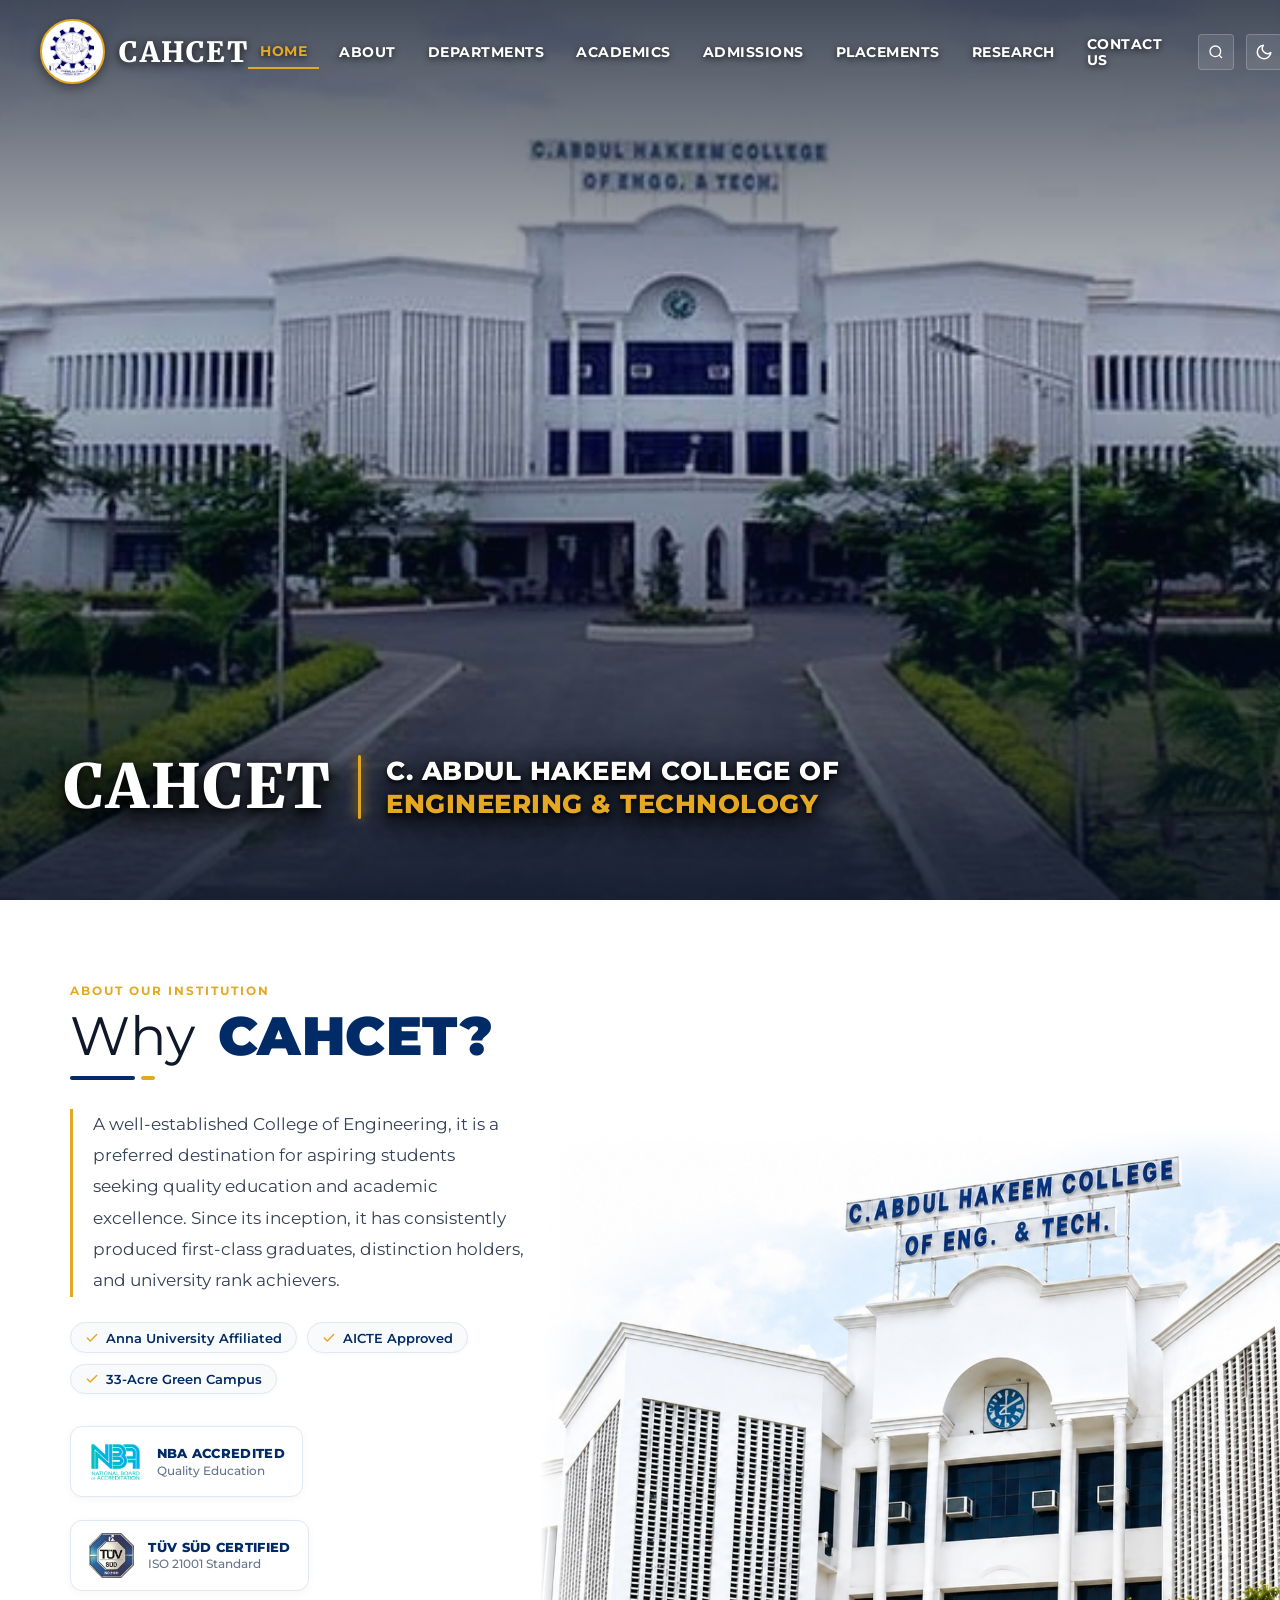
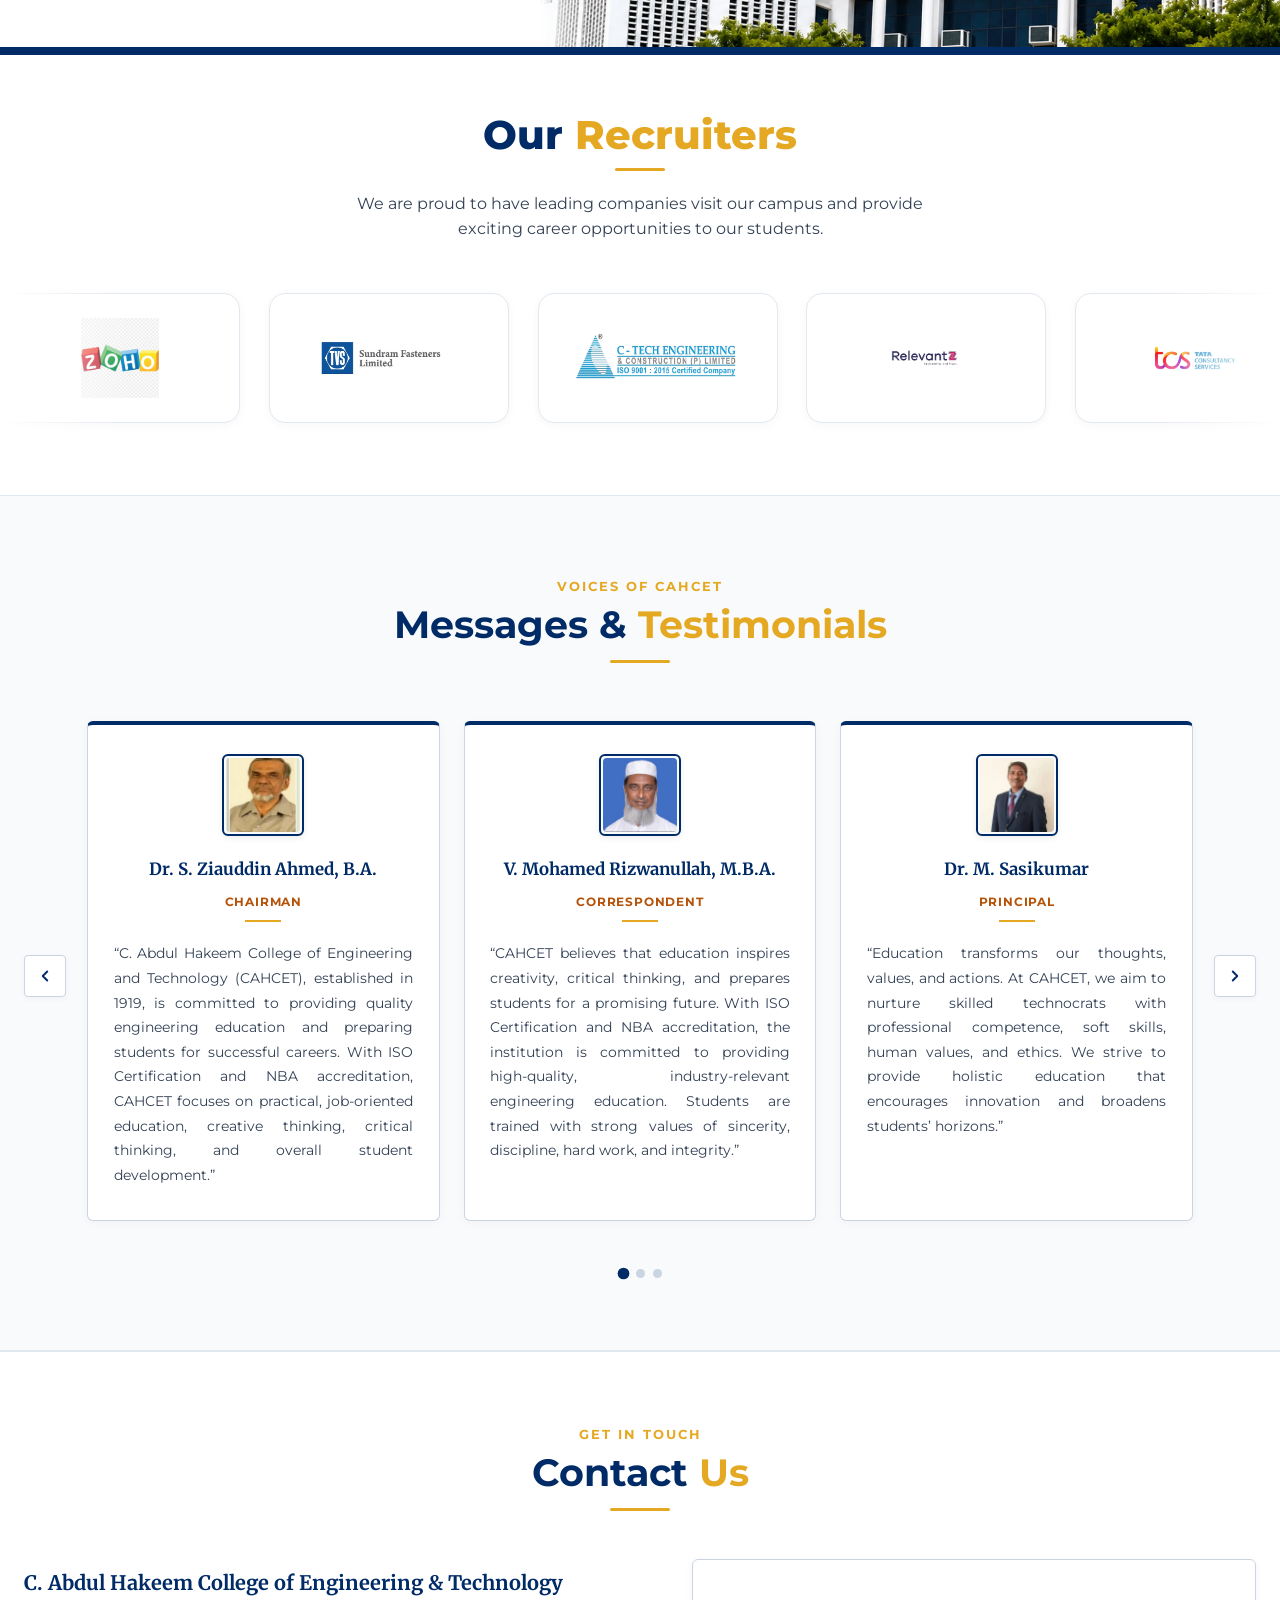
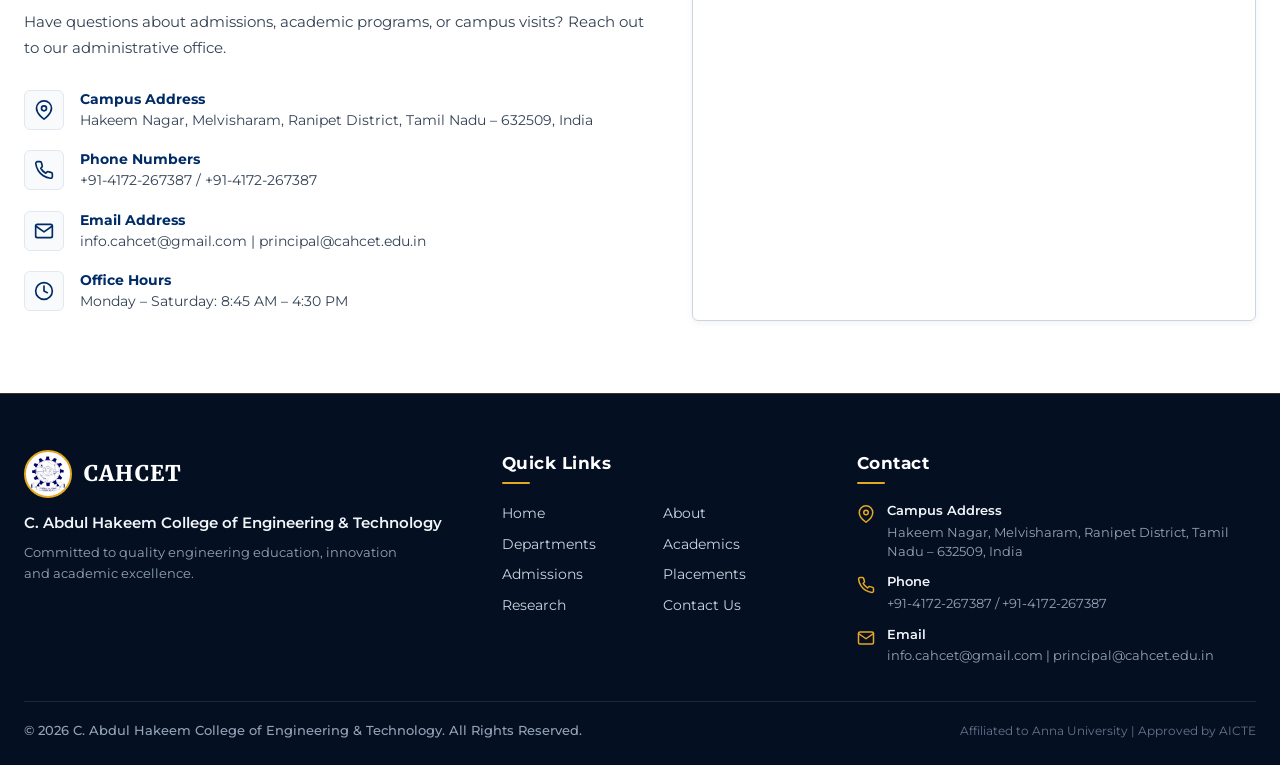
==== commit a163bf83: "Added json feature" ====
--- a/index.html
+++ b/index.html
@@ -15,6 +15,19 @@
 
     <!-- CSS Stylesheet -->
     <link rel="stylesheet" href="style.css">
+
+    <!-- Theme Initializer (Avoids flash of unstyled content) -->
+    <script>
+        (function() {
+            const savedTheme = localStorage.getItem('theme');
+            const systemPrefersDark = window.matchMedia('(prefers-color-scheme: dark)').matches;
+            if (savedTheme === 'dark' || (!savedTheme && systemPrefersDark)) {
+                document.documentElement.setAttribute('data-theme', 'dark');
+            } else {
+                document.documentElement.setAttribute('data-theme', 'light');
+            }
+        })();
+    </script>
 </head>
 
 <body>
@@ -100,13 +113,35 @@
                     </li>
                 </ul>
 
-                <!-- Search Button -->
-                <button class="search-btn" id="searchBtn" title="Search">
-                    <svg width="16" height="16" viewBox="0 0 24 24" fill="none" stroke="currentColor" stroke-width="2">
-                        <circle cx="11" cy="11" r="8"></circle>
-                        <line x1="21" y1="21" x2="16.65" y2="16.65"></line>
-                    </svg>
-                </button>
+                <div class="nav-actions">
+                    <!-- Search Button -->
+                    <button class="search-btn" id="searchBtn" title="Search">
+                        <svg width="16" height="16" viewBox="0 0 24 24" fill="none" stroke="currentColor" stroke-width="2">
+                            <circle cx="11" cy="11" r="8"></circle>
+                            <line x1="21" y1="21" x2="16.65" y2="16.65"></line>
+                        </svg>
+                    </button>
+
+                    <!-- Theme Toggle Button -->
+                    <button class="theme-toggle-btn" id="themeToggleBtn" aria-label="Toggle Theme" title="Toggle Theme">
+                        <!-- Sun Icon -->
+                        <svg class="sun-icon" width="18" height="18" viewBox="0 0 24 24" fill="none" stroke="currentColor" stroke-width="2" stroke-linecap="round" stroke-linejoin="round">
+                            <circle cx="12" cy="12" r="5"></circle>
+                            <line x1="12" y1="1" x2="12" y2="3"></line>
+                            <line x1="12" y1="21" x2="12" y2="23"></line>
+                            <line x1="4.22" y1="4.22" x2="5.64" y2="5.64"></line>
+                            <line x1="18.36" y1="18.36" x2="19.78" y2="19.78"></line>
+                            <line x1="1" y1="12" x2="3" y2="12"></line>
+                            <line x1="21" y1="12" x2="23" y2="12"></line>
+                            <line x1="4.22" y1="19.78" x2="5.64" y2="18.36"></line>
+                            <line x1="18.36" y1="5.64" x2="19.78" y2="4.22"></line>
+                        </svg>
+                        <!-- Moon Icon -->
+                        <svg class="moon-icon" width="18" height="18" viewBox="0 0 24 24" fill="none" stroke="currentColor" stroke-width="2" stroke-linecap="round" stroke-linejoin="round">
+                            <path d="M21 12.79A9 9 0 1 1 11.21 3 7 7 0 0 0 21 12.79z"></path>
+                        </svg>
+                    </button>
+                </div>
             </nav>
 
         </div>
@@ -337,111 +372,7 @@
                     <!-- Carousel Viewport -->
                     <div class="messages-carousel-viewport">
                         <div class="messages-track" id="msgTrack">
-
-                            <!-- Card 1: Chairman (t3) -->
-                            <div class="testimonial-card">
-                                <div class="testi-card-header">
-                                    <div class="testi-portrait-frame">
-                                        <img src="assets/t3.webp" alt="Dr. S. Ziauddin Ahmed"
-                                            class="testi-portrait-img">
-                                    </div>
-                                    <h3 class="testi-author-name">Dr. S. Ziauddin Ahmed, B.A.</h3>
-                                    <span class="testi-author-role">Chairman</span>
-                                    <hr class="testi-divider">
-                                </div>
-                                <div class="testi-card-body">
-                                    <p class="testi-quote-text">
-                                        “C. Abdul Hakeem College of Engineering and Technology (CAHCET), established in
-                                        1919, is committed to providing quality engineering education and preparing
-                                        students for successful careers. With ISO Certification and NBA accreditation,
-                                        CAHCET focuses on practical, job-oriented education, creative thinking, critical
-                                        thinking, and overall student development.”
-                                    </p>
-                                </div>
-                            </div>
-
-                            <!-- Card 2: Correspondent (t4) -->
-                            <div class="testimonial-card">
-                                <div class="testi-card-header">
-                                    <div class="testi-portrait-frame">
-                                        <img src="assets/t4.jpg" alt="V. Mohamed Rizwanullah"
-                                            class="testi-portrait-img">
-                                    </div>
-                                    <h3 class="testi-author-name">V. Mohamed Rizwanullah, M.B.A.</h3>
-                                    <span class="testi-author-role">Correspondent</span>
-                                    <hr class="testi-divider">
-                                </div>
-                                <div class="testi-card-body">
-                                    <p class="testi-quote-text">
-                                        “CAHCET believes that education inspires creativity, critical thinking, and
-                                        prepares students for a promising future. With ISO Certification and NBA
-                                        accreditation, the institution is committed to providing high-quality,
-                                        industry-relevant engineering education. Students are trained with strong values
-                                        of sincerity, discipline, hard work, and integrity.”
-                                    </p>
-                                </div>
-                            </div>
-
-                            <!-- Card 3: Principal (t5) -->
-                            <div class="testimonial-card">
-                                <div class="testi-card-header">
-                                    <div class="testi-portrait-frame">
-                                        <img src="assets/t5.webp" alt="Dr. M. Sasikumar" class="testi-portrait-img">
-                                    </div>
-                                    <h3 class="testi-author-name">Dr. M. Sasikumar</h3>
-                                    <span class="testi-author-role">Principal</span>
-                                    <hr class="testi-divider">
-                                </div>
-                                <div class="testi-card-body">
-                                    <p class="testi-quote-text">
-                                        “Education transforms our thoughts, values, and actions. At CAHCET, we aim to
-                                        nurture skilled technocrats with professional competence, soft skills, human
-                                        values, and ethics. We strive to provide holistic education that encourages
-                                        innovation and broadens students’ horizons.”
-                                    </p>
-                                </div>
-                            </div>
-
-                            <!-- Card 4: Alumni 1 (t1) -->
-                            <div class="testimonial-card">
-                                <div class="testi-card-header">
-                                    <div class="testi-portrait-frame">
-                                        <img src="assets/t1.webp" alt="Gori Mohammed" class="testi-portrait-img">
-                                    </div>
-                                    <h3 class="testi-author-name">Gori Mohammed</h3>
-                                    <span class="testi-author-role">Alumni</span>
-                                    <hr class="testi-divider">
-                                </div>
-                                <div class="testi-card-body">
-                                    <p class="testi-quote-text">
-                                        “I respect and love my correspondent who shaped my life, became my inspiration,
-                                        reason for my growth and many other things. I wanted to receive my degree from
-                                        his hands but received in his presence. If he was not there, I wouldn’t have
-                                        completed my engineering. I thank Almighty for showing him in my life.”
-                                    </p>
-                                </div>
-                            </div>
-
-                            <!-- Card 5: Alumni 2 (t2) -->
-                            <div class="testimonial-card">
-                                <div class="testi-card-header">
-                                    <div class="testi-portrait-frame">
-                                        <img src="assets/t2.webp" alt="Nadeem A" class="testi-portrait-img">
-                                    </div>
-                                    <h3 class="testi-author-name">Nadeem A</h3>
-                                    <span class="testi-author-role">Alumni</span>
-                                    <hr class="testi-divider">
-                                </div>
-                                <div class="testi-card-body">
-                                    <p class="testi-quote-text">
-                                        “Thanks for providing the opportunity for an average academic student to study
-                                        engineering degree. I’m sharing the same desk at work with students of top 10
-                                        colleges, consulting top clients in different geographies. In my view this is
-                                        the real achievement which CAHCET is achieving year on year.”
-                                    </p>
-                                </div>
-                            </div>
-
+                            <!-- Dynamically populated via JSON (JavaScript) -->
                         </div>
                     </div>
 
@@ -810,6 +741,69 @@
         }
 
         // ================= PEOPLE'S MESSAGES 3-CARD CAROUSEL =================
+        // JSON-Based Testimonials Data (Task 8 requirement)
+        const testimonialsJSON = `[
+            {
+                "name": "Dr. S. Ziauddin Ahmed, B.A.",
+                "role": "Chairman",
+                "image": "assets/t3.webp",
+                "quote": "“C. Abdul Hakeem College of Engineering and Technology (CAHCET), established in 1919, is committed to providing quality engineering education and preparing students for successful careers. With ISO Certification and NBA accreditation, CAHCET focuses on practical, job-oriented education, creative thinking, critical thinking, and overall student development.”"
+            },
+            {
+                "name": "V. Mohamed Rizwanullah, M.B.A.",
+                "role": "Correspondent",
+                "image": "assets/t4.jpg",
+                "quote": "“CAHCET believes that education inspires creativity, critical thinking, and prepares students for a promising future. With ISO Certification and NBA accreditation, the institution is committed to providing high-quality, industry-relevant engineering education. Students are trained with strong values of sincerity, discipline, hard work, and integrity.”"
+            },
+            {
+                "name": "Dr. M. Sasikumar",
+                "role": "Principal",
+                "image": "assets/t5.webp",
+                "quote": "“Education transforms our thoughts, values, and actions. At CAHCET, we aim to nurture skilled technocrats with professional competence, soft skills, human values, and ethics. We strive to provide holistic education that encourages innovation and broadens students’ horizons.”"
+            },
+            {
+                "name": "Gori Mohammed",
+                "role": "Alumni",
+                "image": "assets/t1.webp",
+                "quote": "“I respect and love my correspondent who shaped my life, became my inspiration, reason for my growth and many other things. I wanted to receive my degree from his hands but received in his presence. If he was not there, I wouldn’t have completed my engineering. I thank Almighty for showing him in my life.”"
+            },
+            {
+                "name": "Nadeem A",
+                "role": "Alumni",
+                "image": "assets/t2.webp",
+                "quote": "“Thanks for providing the opportunity for an average academic student to study engineering degree. I’m sharing the same desk at work with students of top 10 colleges, consulting top clients in different geographies. In my view this is the real achievement which CAHCET is achieving year on year.”"
+            }
+        ]`;
+
+        const testimonials = JSON.parse(testimonialsJSON);
+
+        function renderTestimonials() {
+            const track = document.getElementById('msgTrack');
+            if (!track) return;
+            track.innerHTML = '';
+            testimonials.forEach(item => {
+                const card = document.createElement('div');
+                card.className = 'testimonial-card';
+                card.innerHTML = `
+                    <div class="testi-card-header">
+                        <div class="testi-portrait-frame">
+                            <img src="${item.image}" alt="${item.name}" class="testi-portrait-img">
+                        </div>
+                        <h3 class="testi-author-name">${item.name}</h3>
+                        <span class="testi-author-role">${item.role}</span>
+                        <hr class="testi-divider">
+                    </div>
+                    <div class="testi-card-body">
+                        <p class="testi-quote-text">${item.quote}</p>
+                    </div>
+                `;
+                track.appendChild(card);
+            });
+        }
+
+        // Render testimonials immediately on script parse
+        renderTestimonials();
+
         let currentMsgIndex = 0;
         const msgTrack = document.getElementById('msgTrack');
         const msgPrevBtn = document.getElementById('msgPrevBtn');
@@ -905,13 +899,26 @@
 
         // Initialize on load
         document.addEventListener('DOMContentLoaded', () => {
+            renderTestimonials();
             updateDots();
             updateCarousel();
             startMsgTimer();
         });
+        renderTestimonials();
         updateDots();
         updateCarousel();
         startMsgTimer();
+
+        // ================= THEME TOGGLE LISTENER =================
+        const themeToggleBtn = document.getElementById('themeToggleBtn');
+        if (themeToggleBtn) {
+            themeToggleBtn.addEventListener('click', () => {
+                const currentTheme = document.documentElement.getAttribute('data-theme');
+                const newTheme = currentTheme === 'dark' ? 'light' : 'dark';
+                document.documentElement.setAttribute('data-theme', newTheme);
+                localStorage.setItem('theme', newTheme);
+            });
+        }
     </script>
 </body>
 
--- a/style.css
+++ b/style.css
@@ -3,6 +3,96 @@
     --gold: #e5a823;
     --dark: #040f22;
     --text-light: #f1f5f9;
+
+    /* Theme Variables - Default / Light Theme */
+    --bg-main: #040f22;
+    --bg-section: #ffffff;
+    --bg-section-alt: #f8fafc;
+    --bg-card: #ffffff;
+    --bg-pill: #f8fafc;
+    
+    --text-primary: #0f172a;
+    --text-secondary: #334155;
+    --text-muted: #64748b;
+    --heading-color: #002b66;
+    --heading-secondary: #1e293b;
+    
+    --border-color: #e2e8f0;
+    --border-card: #cbd5e1;
+    
+    --shadow-sm: 0 2px 10px rgba(0, 0, 0, 0.04);
+    --shadow-md: 0 6px 16px rgba(0, 43, 102, 0.08);
+    
+    --modal-bg: #ffffff;
+    --modal-text: #1e293b;
+    --modal-border: #cbd5e1;
+    --modal-header-bg: #002b66;
+}
+
+/* Theme Variables - Dark Theme Overrides */
+[data-theme="dark"] {
+    --bg-main: #020712;
+    --bg-section: #0b1329;
+    --bg-section-alt: #070d1e;
+    --bg-card: #13223f;
+    --bg-pill: #13223f;
+    
+    --text-primary: #cbd5e1;
+    --text-secondary: #94a3b8;
+    --text-muted: #64748b;
+    --heading-color: #f1f5f9;
+    --heading-secondary: #cbd5e1;
+    
+    --border-color: rgba(255, 255, 255, 0.1);
+    --border-card: rgba(255, 255, 255, 0.15);
+    
+    --shadow-sm: 0 2px 10px rgba(0, 0, 0, 0.2);
+    --shadow-md: 0 6px 16px rgba(0, 0, 0, 0.4);
+    
+    --modal-bg: #0b1329;
+    --modal-text: #f1f5f9;
+    --modal-border: rgba(255, 255, 255, 0.15);
+    --modal-header-bg: #070d1e;
+}
+
+/* Smooth Transitions for Theme Switching */
+body, 
+.about-section, 
+.recruiters-section, 
+.messages-section, 
+.contact-section,
+.about-title-main,
+.about-title-why,
+.about-title-bar::before,
+.about-body-text,
+.highlight-pill,
+.accred-badge-card,
+.accred-badge-title,
+.accred-badge-sub,
+.recruiters-heading,
+.recruiters-description,
+.recruiter-card,
+.messages-heading,
+.testimonial-card,
+.testi-portrait-frame,
+.testi-author-name,
+.testi-quote-text,
+.slider-arrow,
+.dot-btn,
+.contact-heading,
+.contact-info-title,
+.contact-info-desc,
+.contact-icon,
+.contact-text strong,
+.contact-text span,
+.contact-map-wrapper,
+.modal-box,
+.modal-header,
+.form-group label,
+.form-group input,
+.form-group select,
+.form-group textarea {
+    transition: background-color 0.4s ease-in-out, color 0.4s ease-in-out, border-color 0.4s ease-in-out, box-shadow 0.4s ease-in-out;
 }
 
 * {
@@ -159,6 +249,13 @@
     padding-left: 1.4rem;
 }
 
+/* Search & Theme Actions Container */
+.nav-actions {
+    display: flex;
+    align-items: center;
+    gap: 0.75rem;
+}
+
 /* Search Button */
 .search-btn {
     background: rgba(255, 255, 255, 0.1);
@@ -178,6 +275,55 @@
     background: var(--gold);
     color: var(--dark);
     border-color: var(--gold);
+}
+
+/* Theme Toggle Button */
+.theme-toggle-btn {
+    background: rgba(255, 255, 255, 0.1);
+    border: 1px solid rgba(255, 255, 255, 0.2);
+    color: #fff;
+    width: 36px;
+    height: 36px;
+    border-radius: 4px;
+    display: flex;
+    align-items: center;
+    justify-content: center;
+    cursor: pointer;
+    transition: all 0.3s cubic-bezier(0.4, 0, 0.2, 1);
+    position: relative;
+    overflow: hidden;
+    padding: 0;
+}
+
+.theme-toggle-btn:hover {
+    background: var(--gold);
+    color: var(--dark);
+    border-color: var(--gold);
+    transform: scale(1.05);
+}
+
+.theme-toggle-btn svg {
+    transition: transform 0.5s cubic-bezier(0.4, 0, 0.2, 1);
+}
+
+.theme-toggle-btn:hover svg {
+    transform: rotate(30deg);
+}
+
+.theme-toggle-btn .sun-icon {
+    display: none;
+}
+
+.theme-toggle-btn .moon-icon {
+    display: block;
+}
+
+[data-theme="dark"] .theme-toggle-btn .sun-icon {
+    display: block;
+}
+
+[data-theme="dark"] .theme-toggle-btn .moon-icon {
+    display: none;
 }
 
 /* Mobile Toggle */
@@ -331,8 +477,8 @@
 
 /* ================= ABOUT SECTION ================= */
 .about-section {
-    background-color: #ffffff;
-    color: #0f172a;
+    background-color: var(--bg-section);
+    color: var(--text-primary);
     position: relative;
     padding: 4.5rem 0 0 0;
     overflow: hidden;
@@ -398,7 +544,7 @@
     font-family: 'Montserrat', sans-serif;
     font-size: 3.4rem;
     font-weight: 900;
-    color: #002b66;
+    color: var(--heading-color);
     line-height: 1.1;
     letter-spacing: 0.5px;
     margin: 0;
@@ -407,7 +553,7 @@
 
 .about-title-why {
     font-weight: 400;
-    color: #1e293b;
+    color: var(--text-primary);
     margin-right: 0.35rem;
 }
 
@@ -425,7 +571,7 @@
     display: block;
     width: 65px;
     height: 4px;
-    background-color: #002b66;
+    background-color: var(--heading-color);
     border-radius: 2px;
 }
 
@@ -441,7 +587,7 @@
 .about-body-text {
     font-size: 1.06rem;
     line-height: 1.85;
-    color: #334155;
+    color: var(--text-secondary);
     margin-bottom: 1.6rem;
     padding-left: 1.2rem;
     border-left: 3px solid var(--gold);
@@ -461,22 +607,22 @@
     display: inline-flex;
     align-items: center;
     gap: 0.45rem;
-    background: #f8fafc;
-    border: 1px solid #e2e8f0;
+    background: var(--bg-pill);
+    border: 1px solid var(--border-color);
     border-radius: 20px;
     padding: 0.4rem 0.85rem;
     font-size: 0.82rem;
     font-weight: 600;
-    color: #002b66;
+    color: var(--heading-color);
     box-shadow: 0 1px 4px rgba(0, 0, 0, 0.03);
     transition: all 0.2s ease;
 }
 
 .highlight-pill:hover {
-    background: #ffffff;
+    background: var(--bg-card);
     border-color: var(--gold);
     transform: translateY(-1px);
-    box-shadow: 0 4px 10px rgba(0, 43, 102, 0.06);
+    box-shadow: var(--shadow-md);
 }
 
 .highlight-pill svg {
@@ -493,21 +639,21 @@
 }
 
 .accred-badge-card {
-    background: #ffffff;
-    border: 1px solid #e2e8f0;
+    background: var(--bg-card);
+    border: 1px solid var(--border-color);
     border-radius: 12px;
     padding: 0.75rem 1.1rem;
     display: flex;
     align-items: center;
     gap: 0.9rem;
-    box-shadow: 0 2px 10px rgba(0, 0, 0, 0.04);
+    box-shadow: var(--shadow-sm);
     transition: transform 0.2s ease, box-shadow 0.2s ease, border-color 0.2s ease;
 }
 
 .accred-badge-card:hover {
     transform: translateY(-2px);
-    border-color: #cbd5e1;
-    box-shadow: 0 6px 16px rgba(0, 43, 102, 0.08);
+    border-color: var(--border-card);
+    box-shadow: var(--shadow-md);
 }
 
 .accred-logo-wrapper {
@@ -538,7 +684,7 @@
 .accred-badge-title {
     font-size: 0.8rem;
     font-weight: 800;
-    color: #002b66;
+    color: var(--heading-color);
     line-height: 1.2;
     letter-spacing: 0.3px;
     text-transform: uppercase;
@@ -546,7 +692,7 @@
 
 .accred-badge-sub {
     font-size: 0.72rem;
-    color: #64748b;
+    color: var(--text-muted);
     font-weight: 500;
     margin-top: 2px;
 }
@@ -607,8 +753,8 @@
 
 /* ================= OUR RECRUITERS SECTION ================= */
 .recruiters-section {
-    background-color: #ffffff;
-    color: #0f172a;
+    background-color: var(--bg-section);
+    color: var(--text-primary);
     padding: 3.5rem 0;
     position: relative;
     overflow: hidden;
@@ -631,7 +777,7 @@
     font-family: 'Montserrat', sans-serif;
     font-size: 2.5rem;
     font-weight: 800;
-    color: #002b66;
+    color: var(--heading-color);
     line-height: 1.2;
     margin: 0;
 }
@@ -651,7 +797,7 @@
 .recruiters-description {
     font-size: 1rem;
     line-height: 1.6;
-    color: #334155;
+    color: var(--text-secondary);
     font-weight: 400;
 }
 
@@ -699,10 +845,10 @@
 .recruiter-card {
     width: 240px;
     height: 130px;
-    background: #ffffff;
-    border: 1px solid #e2e8f0;
+    background: var(--bg-card);
+    border: 1px solid var(--border-color);
     border-radius: 16px;
-    box-shadow: 0 2px 10px rgba(0, 0, 0, 0.04);
+    box-shadow: var(--shadow-sm);
     display: flex;
     align-items: center;
     justify-content: center;
@@ -714,7 +860,7 @@
 
 .recruiter-card:hover {
     transform: translateY(-3px);
-    box-shadow: 0 8px 20px rgba(0, 43, 102, 0.08);
+    box-shadow: var(--shadow-md);
     border-color: var(--gold);
 }
 
@@ -750,12 +896,12 @@
 
 /* ================= PEOPLE'S MESSAGES / TESTIMONIALS (CLASSIC COLLEGE EDITORIAL) ================= */
 .messages-section {
-    background-color: #f8fafc;
-    color: #0f172a;
+    background-color: var(--bg-section-alt);
+    color: var(--text-primary);
     padding: 5rem 0 4.5rem 0;
     position: relative;
-    border-top: 1px solid #e2e8f0;
-    border-bottom: 1px solid #e2e8f0;
+    border-top: 1px solid var(--border-color);
+    border-bottom: 1px solid var(--border-color);
     overflow: hidden;
 }
 
@@ -786,7 +932,7 @@
     font-family: 'Montserrat', sans-serif;
     font-size: 2.35rem;
     font-weight: 700;
-    color: #002b66;
+    color: var(--heading-color);
     line-height: 1.2;
     margin: 0;
 }
@@ -831,12 +977,12 @@
 /* Classic College Editorial Card */
 .testimonial-card {
     flex: 0 0 calc((100% - 3rem) / 3);
-    background: #ffffff;
-    border: 1px solid #cbd5e1;
-    border-top: 4px solid #002b66;
+    background: var(--bg-card);
+    border: 1px solid var(--border-card);
+    border-top: 4px solid var(--heading-color);
     border-radius: 6px;
     padding: 1.8rem 1.6rem 2rem 1.6rem;
-    box-shadow: 0 2px 8px rgba(0, 0, 0, 0.04);
+    box-shadow: var(--shadow-sm);
     display: flex;
     flex-direction: column;
     align-items: center;
@@ -864,8 +1010,8 @@
     width: 82px;
     height: 82px;
     border-radius: 6px;
-    border: 2px solid #002b66;
-    background: #f1f5f9;
+    border: 2px solid var(--heading-color);
+    background: var(--bg-pill);
     padding: 2px;
     margin-bottom: 0.8rem;
     box-shadow: 0 2px 6px rgba(0, 0, 0, 0.08);
@@ -885,7 +1031,7 @@
     font-family: 'Merriweather', Georgia, serif;
     font-size: 1.05rem;
     font-weight: 700;
-    color: #002b66;
+    color: var(--heading-color);
     margin: 0 0 0.25rem 0;
     line-height: 1.35;
     min-height: 2.6rem;
@@ -924,7 +1070,7 @@
     font-family: 'Montserrat', sans-serif;
     font-size: 0.88rem;
     line-height: 1.75;
-    color: #334155;
+    color: var(--text-secondary);
     margin: 0;
     font-weight: 400;
     text-align: justify;
@@ -936,9 +1082,9 @@
     width: 42px;
     height: 42px;
     border-radius: 4px;
-    background: #ffffff;
-    border: 1px solid #cbd5e1;
-    color: #002b66;
+    background: var(--bg-card);
+    border: 1px solid var(--border-card);
+    color: var(--heading-color);
     box-shadow: 0 2px 6px rgba(0, 0, 0, 0.04);
     display: flex;
     align-items: center;
@@ -968,7 +1114,7 @@
     width: 9px;
     height: 9px;
     border-radius: 50%;
-    background: #cbd5e1;
+    background: var(--border-card);
     border: none;
     cursor: pointer;
     padding: 0;
@@ -976,7 +1122,7 @@
 }
 
 .dot-btn.active {
-    background: #002b66;
+    background: var(--heading-color);
     border-radius: 50%;
     transform: scale(1.3);
 }
@@ -987,11 +1133,11 @@
 
 /* ================= CONTACT US SECTION ================= */
 .contact-section {
-    background-color: #ffffff;
-    color: #0f172a;
+    background-color: var(--bg-section);
+    color: var(--text-primary);
     padding: 4.5rem 0;
     position: relative;
-    border-top: 1px solid #e2e8f0;
+    border-top: 1px solid var(--border-color);
 }
 
 .contact-container {
@@ -1020,7 +1166,7 @@
     font-family: 'Montserrat', sans-serif;
     font-size: 2.35rem;
     font-weight: 700;
-    color: #002b66;
+    color: var(--heading-color);
     line-height: 1.2;
     margin: 0;
 }
@@ -1056,7 +1202,7 @@
     font-family: 'Merriweather', Georgia, serif;
     font-size: 1.25rem;
     font-weight: 700;
-    color: #002b66;
+    color: var(--heading-color);
     margin-bottom: 0.8rem;
     line-height: 1.4;
 }
@@ -1064,7 +1210,7 @@
 .contact-info-desc {
     font-size: 0.95rem;
     line-height: 1.7;
-    color: #475569;
+    color: var(--text-secondary);
     margin-bottom: 1.8rem;
 }
 
@@ -1085,9 +1231,9 @@
     width: 40px;
     height: 40px;
     border-radius: 6px;
-    background-color: #f1f5f9;
-    border: 1px solid #e2e8f0;
-    color: #002b66;
+    background-color: var(--bg-pill);
+    border: 1px solid var(--border-color);
+    color: var(--heading-color);
     display: flex;
     align-items: center;
     justify-content: center;
@@ -1102,13 +1248,13 @@
 
 .contact-text strong {
     font-size: 0.9rem;
-    color: #002b66;
+    color: var(--heading-color);
     font-weight: 700;
 }
 
 .contact-text span {
     font-size: 0.88rem;
-    color: #334155;
+    color: var(--text-secondary);
     line-height: 1.5;
 }
 
@@ -1124,7 +1270,7 @@
     min-height: 360px;
     border-radius: 6px;
     overflow: hidden;
-    border: 1px solid #cbd5e1;
+    border: 1px solid var(--border-card);
     box-shadow: 0 2px 8px rgba(0, 0, 0, 0.05);
 }
 
@@ -1156,9 +1302,9 @@
 }
 
 .modal-box {
-    background: #ffffff;
-    color: #1e293b;
-    border: 1px solid #cbd5e1;
+    background: var(--modal-bg);
+    color: var(--modal-text);
+    border: 1px solid var(--modal-border);
     border-radius: 6px;
     width: 100%;
     max-width: 520px;
@@ -1169,7 +1315,7 @@
 }
 
 .modal-header {
-    background: #002b66;
+    background: var(--modal-header-bg);
     color: #ffffff;
     padding: 1.1rem 1.4rem;
     display: flex;
@@ -1227,7 +1373,7 @@
 .form-group label {
     display: block;
     font-size: 0.82rem;
-    color: #1e293b;
+    color: var(--modal-text);
     font-weight: 600;
     margin-bottom: 0.35rem;
 }
@@ -1241,10 +1387,10 @@
 .form-group textarea {
     width: 100%;
     padding: 0.65rem 0.75rem;
-    background: #ffffff;
-    border: 1px solid #cbd5e1;
+    background: var(--modal-bg);
+    border: 1px solid var(--modal-border);
+    color: var(--modal-text);
     border-radius: 4px;
-    color: #1e293b;
     font-family: inherit;
     font-size: 0.88rem;
     box-sizing: border-box;
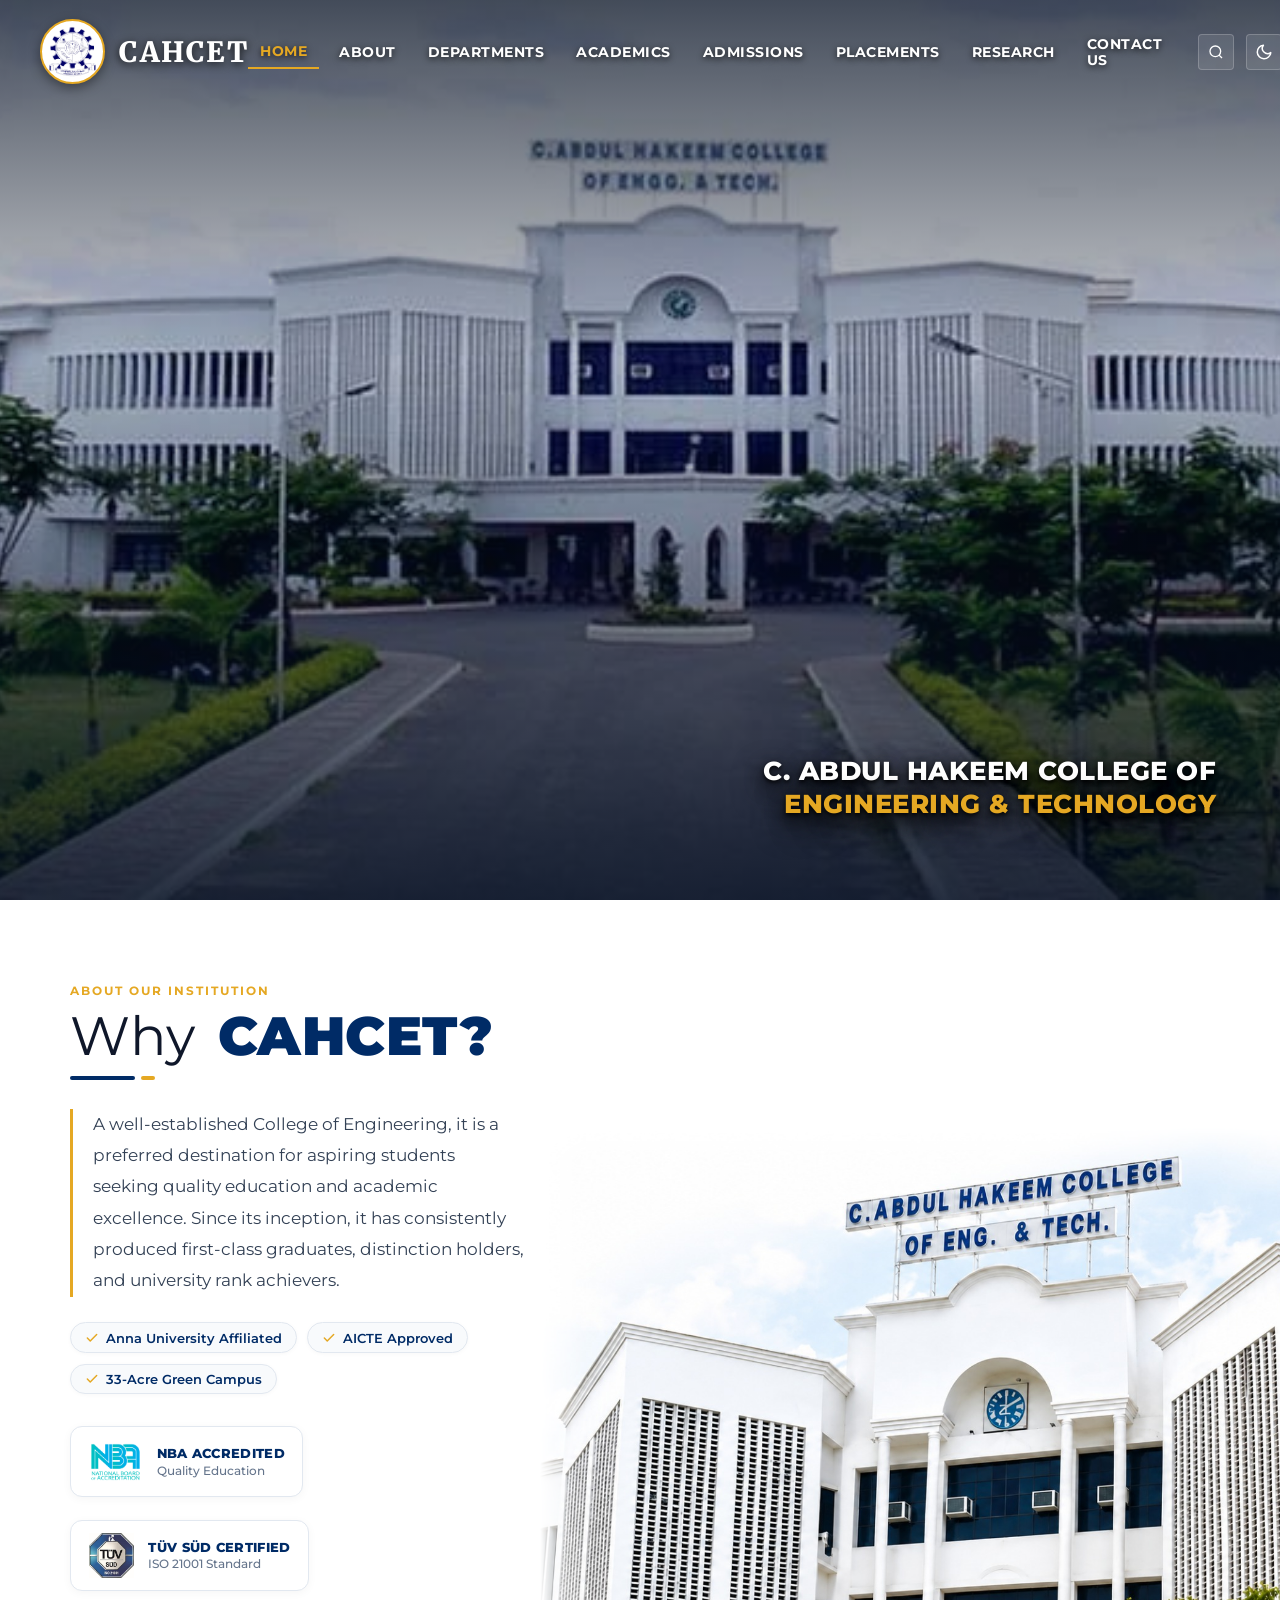
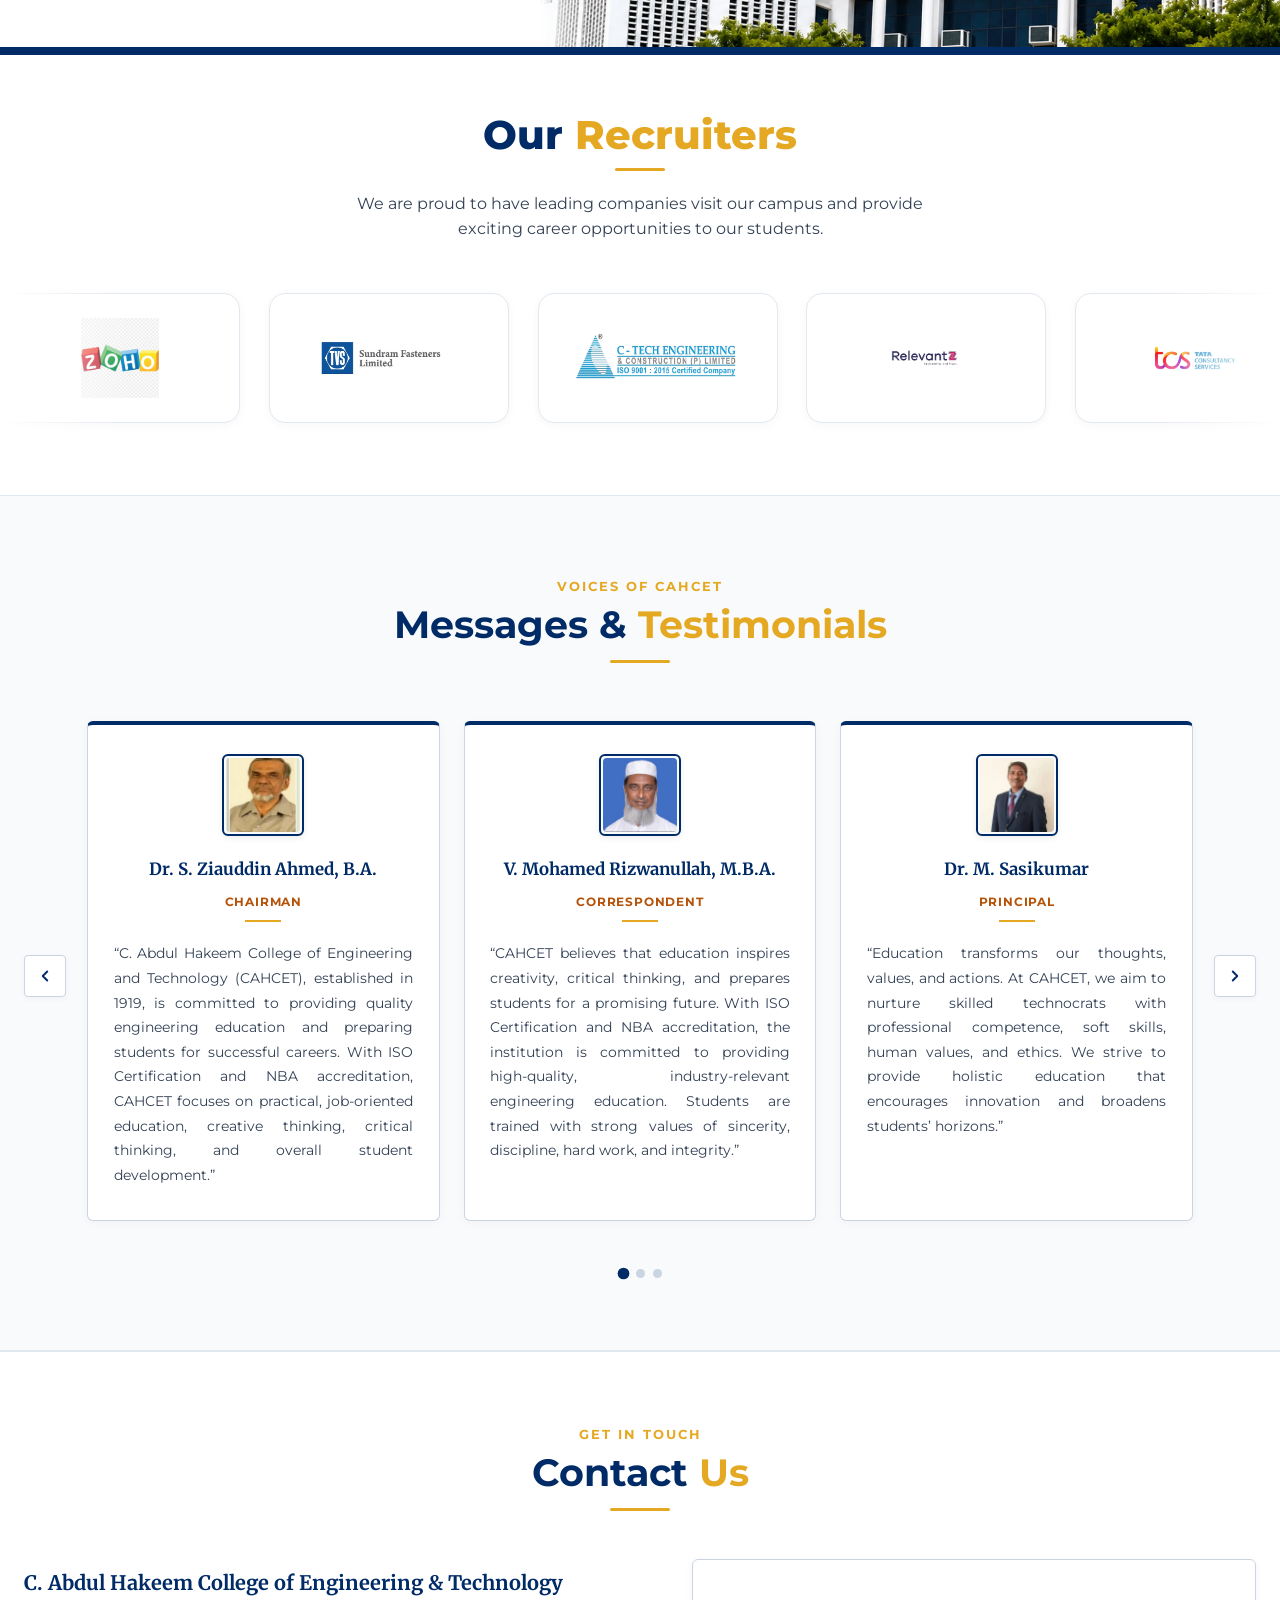
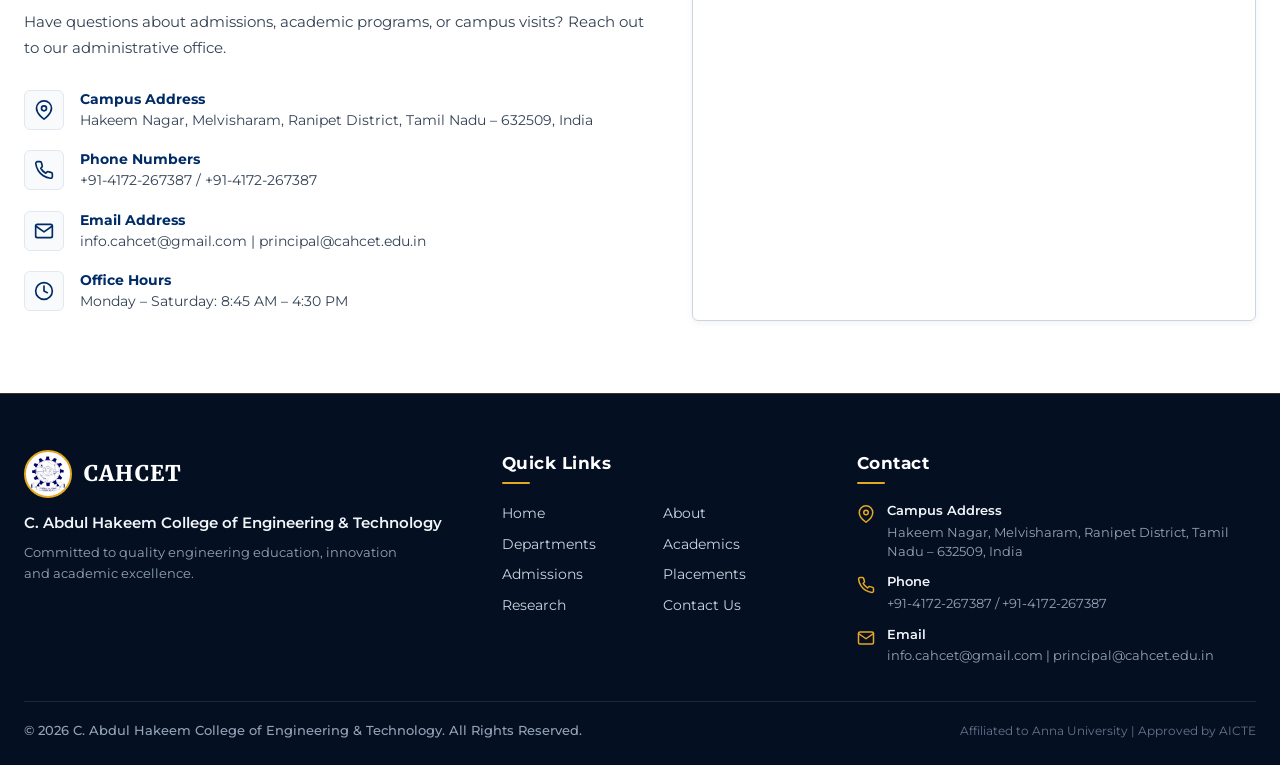
==== commit 5a6d874a: "form validation" ====
--- a/index.html
+++ b/index.html
@@ -114,13 +114,21 @@
                 </ul>
 
                 <div class="nav-actions">
-                    <!-- Search Button -->
-                    <button class="search-btn" id="searchBtn" title="Search">
-                        <svg width="16" height="16" viewBox="0 0 24 24" fill="none" stroke="currentColor" stroke-width="2">
-                            <circle cx="11" cy="11" r="8"></circle>
-                            <line x1="21" y1="21" x2="16.65" y2="16.65"></line>
-                        </svg>
-                    </button>
+                    <!-- Search Button & Search Interface -->
+                    <div class="search-box-wrapper" id="searchBoxWrapper">
+                        <button class="search-btn" id="searchBtn" title="Search" aria-label="Search" aria-expanded="false" aria-controls="searchDropdown">
+                            <svg width="16" height="16" viewBox="0 0 24 24" fill="none" stroke="currentColor" stroke-width="2">
+                                <circle cx="11" cy="11" r="8"></circle>
+                                <line x1="21" y1="21" x2="16.65" y2="16.65"></line>
+                            </svg>
+                        </button>
+                        <div class="search-dropdown" id="searchDropdown" role="region" aria-label="Quick Search">
+                            <div class="search-input-wrap">
+                                <input type="text" id="searchInput" class="search-input" placeholder="Search sections, courses..." autocomplete="off">
+                            </div>
+                            <ul class="search-results-list" id="searchResultsList"></ul>
+                        </div>
+                    </div>
 
                     <!-- Theme Toggle Button -->
                     <button class="theme-toggle-btn" id="themeToggleBtn" aria-label="Toggle Theme" title="Toggle Theme">
@@ -162,16 +170,12 @@
                 <div class="hero-overlay"></div>
             </div>
 
-            <!-- Lower-Left College Full Form on Video -->
+            <!-- Lower-Right College Full Form on Video -->
             <div class="hero-content">
-                <div class="hero-brand-lockup">
-                    <span class="hero-acronym">CAHCET</span>
-                    <hr class="hero-divider">
-                    <h1 class="hero-title">
-                        C. ABDUL HAKEEM COLLEGE OF <br>
-                        <span>ENGINEERING &amp; TECHNOLOGY</span>
-                    </h1>
-                </div>
+                <h1 class="hero-title">
+                    C. ABDUL HAKEEM COLLEGE OF <br>
+                    <span>ENGINEERING &amp; TECHNOLOGY</span>
+                </h1>
             </div>
 
         </section>
@@ -606,19 +610,22 @@
                 </div>
                 <button class="close-modal" id="closeEnquiryModal" aria-label="Close Enquiry Modal">&times;</button>
             </div>
-            <form id="enquiryForm" onsubmit="handleEnquirySubmit(event)">
+            <form id="enquiryForm" onsubmit="handleEnquirySubmit(event)" novalidate>
                 <div class="form-group">
                     <label for="name">Student Full Name <span class="req">*</span></label>
                     <input type="text" id="name" name="name" required placeholder="Enter student full name">
+                    <span class="error-msg" id="nameError"></span>
                 </div>
                 <div class="form-row">
                     <div class="form-group">
                         <label for="phone">Phone / Mobile Number <span class="req">*</span></label>
-                        <input type="tel" id="phone" name="phone" required placeholder="Enter 10-digit number">
+                        <input type="tel" id="phone" name="phone" required placeholder="Enter 10-digit number" maxlength="10">
+                        <span class="error-msg" id="phoneError"></span>
                     </div>
                     <div class="form-group">
-                        <label for="email">Email Address</label>
-                        <input type="email" id="email" name="email" placeholder="Enter email address">
+                        <label for="email">Email Address <span class="req">*</span></label>
+                        <input type="email" id="email" name="email" required placeholder="Enter email address">
+                        <span class="error-msg" id="emailError"></span>
                     </div>
                 </div>
                 <div class="form-group">
@@ -634,6 +641,7 @@
                         <option value="CIVIL">B.E. - Civil Engineering</option>
                         <option value="MBA">MBA - Master of Business Administration</option>
                     </select>
+                    <span class="error-msg" id="courseError"></span>
                 </div>
                 <div class="form-group">
                     <label for="message">Queries / Remarks (Optional)</label>
@@ -699,7 +707,146 @@
         function closeModal() {
             if (enquiryModal) {
                 enquiryModal.classList.remove('active');
-            }
+                document.querySelectorAll('.form-group').forEach(g => {
+                    g.classList.remove('has-error', 'has-success');
+                });
+                document.querySelectorAll('.error-msg').forEach(el => {
+                    el.textContent = '';
+                });
+            }
+        }
+
+        // Form Validation Helpers
+        const phoneInput = document.getElementById('phone');
+        const emailInput = document.getElementById('email');
+        const nameInput = document.getElementById('name');
+        const courseSelect = document.getElementById('course');
+
+        function setFieldError(input, errorElementId, message) {
+            const group = input.closest('.form-group');
+            const errorEl = document.getElementById(errorElementId);
+            if (group) {
+                group.classList.add('has-error');
+                group.classList.remove('has-success');
+            }
+            if (errorEl) {
+                errorEl.textContent = message;
+            }
+        }
+
+        function clearFieldError(input, errorElementId) {
+            const group = input.closest('.form-group');
+            const errorEl = document.getElementById(errorElementId);
+            if (group) {
+                group.classList.remove('has-error');
+                group.classList.add('has-success');
+            }
+            if (errorEl) {
+                errorEl.textContent = '';
+            }
+        }
+
+        function validatePhone() {
+            if (!phoneInput) return true;
+            const val = phoneInput.value.trim();
+            if (!val) {
+                setFieldError(phoneInput, 'phoneError', 'Mobile number is required');
+                return false;
+            }
+            // 10-digit number starting with 6, 7, 8, or 9
+            const phoneRegex = /^[6-9]\d{9}$/;
+            if (!phoneRegex.test(val)) {
+                if (val.length !== 10) {
+                    setFieldError(phoneInput, 'phoneError', 'Please enter a 10-digit mobile number');
+                } else {
+                    setFieldError(phoneInput, 'phoneError', 'Mobile number must start with 6, 7, 8, or 9');
+                }
+                return false;
+            }
+            clearFieldError(phoneInput, 'phoneError');
+            return true;
+        }
+
+        function validateEmail() {
+            if (!emailInput) return true;
+            const val = emailInput.value.trim();
+            if (!val) {
+                setFieldError(emailInput, 'emailError', 'Email address is required');
+                return false;
+            }
+            const emailRegex = /^[a-zA-Z0-9._%+-]+@[a-zA-Z0-9.-]+\.[a-zA-Z]{2,}$/;
+            if (!emailRegex.test(val)) {
+                setFieldError(emailInput, 'emailError', 'Please enter a valid email (e.g. name@domain.com)');
+                return false;
+            }
+            clearFieldError(emailInput, 'emailError');
+            return true;
+        }
+
+        function validateName() {
+            if (!nameInput) return true;
+            const val = nameInput.value.trim();
+            if (!val) {
+                setFieldError(nameInput, 'nameError', 'Student full name is required');
+                return false;
+            }
+            if (val.length < 3) {
+                setFieldError(nameInput, 'nameError', 'Name must contain at least 3 characters');
+                return false;
+            }
+            const nameRegex = /^[a-zA-Z\s.'-]+$/;
+            if (!nameRegex.test(val)) {
+                setFieldError(nameInput, 'nameError', 'Name can only contain letters, dots, and spaces');
+                return false;
+            }
+            clearFieldError(nameInput, 'nameError');
+            return true;
+        }
+
+        function validateCourse() {
+            if (!courseSelect) return true;
+            if (!courseSelect.value) {
+                setFieldError(courseSelect, 'courseError', 'Please select a degree and branch');
+                return false;
+            }
+            clearFieldError(courseSelect, 'courseError');
+            return true;
+        }
+
+        // Live validation and restrictions
+        if (phoneInput) {
+            phoneInput.addEventListener('input', () => {
+                phoneInput.value = phoneInput.value.replace(/\D/g, '').slice(0, 10);
+                if (phoneInput.value.length === 10) {
+                    validatePhone();
+                } else if (phoneInput.closest('.form-group').classList.contains('has-error')) {
+                    validatePhone();
+                }
+            });
+            phoneInput.addEventListener('blur', validatePhone);
+        }
+
+        if (emailInput) {
+            emailInput.addEventListener('input', () => {
+                if (emailInput.closest('.form-group').classList.contains('has-error')) {
+                    validateEmail();
+                }
+            });
+            emailInput.addEventListener('blur', validateEmail);
+        }
+
+        if (nameInput) {
+            nameInput.addEventListener('input', () => {
+                nameInput.value = nameInput.value.replace(/[0-9]/g, '');
+                if (nameInput.closest('.form-group').classList.contains('has-error')) {
+                    validateName();
+                }
+            });
+            nameInput.addEventListener('blur', validateName);
+        }
+
+        if (courseSelect) {
+            courseSelect.addEventListener('change', validateCourse);
         }
 
         // Bind admissions hash links to open the enquiry modal
@@ -733,11 +880,27 @@
 
         function handleEnquirySubmit(e) {
             e.preventDefault();
+            const isNameValid = validateName();
+            const isPhoneValid = validatePhone();
+            const isEmailValid = validateEmail();
+            const isCourseValid = validateCourse();
+
+            if (!isNameValid || !isPhoneValid || !isEmailValid || !isCourseValid) {
+                const firstInvalid = enquiryModal.querySelector('.form-group.has-error input, .form-group.has-error select');
+                if (firstInvalid) firstInvalid.focus();
+                return;
+            }
+
             const form = document.getElementById('enquiryForm');
             const name = document.getElementById('name').value;
             alert(`Thank you, ${name}! Your enquiry has been submitted successfully. The CAHCET admission office will contact you shortly.`);
             closeModal();
-            if (form) form.reset();
+            if (form) {
+                form.reset();
+                document.querySelectorAll('.form-group').forEach(g => {
+                    g.classList.remove('has-error', 'has-success');
+                });
+            }
         }
 
         // ================= PEOPLE'S MESSAGES 3-CARD CAROUSEL =================
@@ -919,6 +1082,199 @@
                 localStorage.setItem('theme', newTheme);
             });
         }
+
+        // ================= NAVBAR SEARCH FUNCTIONALITY =================
+        const SEARCH_DATA = [
+            {
+                title: "About",
+                sectionId: "about",
+                keywords: ["about", "about us", "cahcet", "why cahcet", "institution", "history", "vision", "mission", "approval", "approvals", "nba", "iso", "tuv", "accreditation", "accreditations"]
+            },
+            {
+                title: "Academics",
+                sectionId: "about",
+                keywords: ["academics", "academic", "courses", "course", "departments", "department", "programs", "program", "curriculum", "syllabus", "calendar", "exam", "library", "b.tech", "b.e", "mba", "aids", "cse", "it", "ece", "eee", "mech", "civil"]
+            },
+            {
+                title: "Facilities",
+                sectionId: "about",
+                keywords: ["facilities", "facility", "campus", "green campus", "infrastructure", "33-acre", "building", "hostel", "transport", "labs", "laboratory"]
+            },
+            {
+                title: "Placements",
+                sectionId: "placements",
+                keywords: ["placements", "placement", "place", "recruiters", "recruiter", "careers", "career", "jobs", "job", "internships", "internship", "training", "companies"]
+            },
+            {
+                title: "Admissions",
+                sectionId: "admissions",
+                isAdmissions: true,
+                keywords: ["admissions", "admission", "apply", "enquiry", "enquire", "join", "eligibility", "scholarship", "fees", "degree"]
+            },
+            {
+                title: "Contact",
+                sectionId: "contact",
+                keywords: ["contact", "contact us", "address", "phone", "email", "mobile", "location", "map", "reach us", "get in touch"]
+            },
+            {
+                title: "People's Messages",
+                sectionId: "messages",
+                keywords: ["messages", "message", "principal", "principals desk", "chairman", "correspondent", "testimonials", "testimonial", "alumni", "voices", "reviews"]
+            }
+        ];
+
+        const searchBtn = document.getElementById('searchBtn');
+        const searchDropdown = document.getElementById('searchDropdown');
+        const searchInput = document.getElementById('searchInput');
+        const searchResultsList = document.getElementById('searchResultsList');
+        const searchBoxWrapper = document.getElementById('searchBoxWrapper');
+
+        function getMatchingResults(query) {
+            const q = query.trim().toLowerCase();
+            if (!q) return [];
+
+            return SEARCH_DATA.filter(item => {
+                const titleLower = item.title.toLowerCase();
+                if (titleLower.includes(q)) return true;
+                return item.keywords.some(keyword => {
+                    const k = keyword.toLowerCase();
+                    return k.startsWith(q) || k.includes(q) || q.startsWith(k);
+                });
+            });
+        }
+
+        function openSearch() {
+            if (!searchDropdown) return;
+            searchDropdown.classList.add('active');
+            if (searchBtn) {
+                searchBtn.classList.add('active');
+                searchBtn.setAttribute('aria-expanded', 'true');
+            }
+            if (searchInput) {
+                searchInput.focus();
+                const query = searchInput.value;
+                renderSearchResults(getMatchingResults(query), query);
+            }
+        }
+
+        function closeSearch() {
+            if (!searchDropdown) return;
+            searchDropdown.classList.remove('active');
+            if (searchBtn) {
+                searchBtn.classList.remove('active');
+                searchBtn.setAttribute('aria-expanded', 'false');
+            }
+        }
+
+        function toggleSearch() {
+            if (searchDropdown && searchDropdown.classList.contains('active')) {
+                closeSearch();
+            } else {
+                openSearch();
+            }
+        }
+
+        function navigateToSearchResult(item) {
+            closeSearch();
+            if (item.isAdmissions || item.title === "Admissions" || item.sectionId === "admissions") {
+                if (typeof openModal === 'function') {
+                    openModal();
+                    return;
+                }
+            }
+            const targetElement = document.getElementById(item.sectionId) || document.getElementById('about');
+            if (targetElement) {
+                targetElement.scrollIntoView({ behavior: 'smooth' });
+            }
+        }
+
+        function renderSearchResults(results, query) {
+            if (!searchResultsList) return;
+            searchResultsList.innerHTML = '';
+
+            const trimmed = query.trim();
+            if (!trimmed) {
+                searchResultsList.innerHTML = '';
+                return;
+            }
+
+            if (results.length === 0) {
+                const noResultLi = document.createElement('li');
+                noResultLi.className = 'search-no-results';
+                noResultLi.textContent = 'No results found';
+                searchResultsList.appendChild(noResultLi);
+                return;
+            }
+
+            results.forEach(item => {
+                const li = document.createElement('li');
+                li.className = 'search-result-item';
+                li.setAttribute('role', 'button');
+                li.setAttribute('tabindex', '0');
+
+                const titleSpan = document.createElement('span');
+                titleSpan.className = 'search-result-title';
+                titleSpan.textContent = item.title;
+
+                const badgeSpan = document.createElement('span');
+                badgeSpan.className = 'search-result-badge';
+                badgeSpan.textContent = 'Section';
+
+                li.appendChild(titleSpan);
+                li.appendChild(badgeSpan);
+
+                li.addEventListener('click', () => {
+                    navigateToSearchResult(item);
+                });
+
+                li.addEventListener('keydown', (e) => {
+                    if (e.key === 'Enter') {
+                        navigateToSearchResult(item);
+                    }
+                });
+
+                searchResultsList.appendChild(li);
+            });
+        }
+
+        if (searchBtn) {
+            searchBtn.addEventListener('click', (e) => {
+                e.stopPropagation();
+                toggleSearch();
+            });
+        }
+
+        if (searchInput) {
+            searchInput.addEventListener('input', () => {
+                const query = searchInput.value;
+                const matches = getMatchingResults(query);
+                renderSearchResults(matches, query);
+            });
+
+            searchInput.addEventListener('keydown', (e) => {
+                if (e.key === 'Enter') {
+                    e.preventDefault();
+                    const firstResult = searchResultsList ? searchResultsList.querySelector('.search-result-item') : null;
+                    if (firstResult) {
+                        firstResult.click();
+                    }
+                }
+            });
+        }
+
+        // Close search on Escape key press
+        document.addEventListener('keydown', (e) => {
+            if (e.key === 'Escape' && searchDropdown && searchDropdown.classList.contains('active')) {
+                closeSearch();
+            }
+        });
+
+        // Close search when clicking outside
+        document.addEventListener('click', (e) => {
+            if (searchBoxWrapper && !searchBoxWrapper.contains(e.target)) {
+                closeSearch();
+            }
+        });
     </script>
 </body>
 
--- a/style.css
+++ b/style.css
@@ -256,7 +256,13 @@
     gap: 0.75rem;
 }
 
-/* Search Button */
+/* Search Button & Dropdown Interface */
+.search-box-wrapper {
+    position: relative;
+    display: flex;
+    align-items: center;
+}
+
 .search-btn {
     background: rgba(255, 255, 255, 0.1);
     border: 1px solid rgba(255, 255, 255, 0.2);
@@ -271,7 +277,8 @@
     transition: all 0.2s ease;
 }
 
-.search-btn:hover {
+.search-btn:hover,
+.search-btn.active {
     background: var(--gold);
     color: var(--dark);
     border-color: var(--gold);
@@ -326,6 +333,115 @@
     display: none;
 }
 
+.search-dropdown {
+    display: none;
+    position: absolute;
+    top: calc(100% + 10px);
+    right: 0;
+    width: 290px;
+    background: #071730;
+    border: 1px solid rgba(229, 168, 35, 0.4);
+    border-radius: 6px;
+    padding: 0.75rem;
+    box-shadow: 0 12px 30px rgba(0, 0, 0, 0.65);
+    z-index: 200;
+}
+
+.search-dropdown.active {
+    display: block;
+    animation: searchFadeIn 0.2s ease-out;
+}
+
+@keyframes searchFadeIn {
+    from {
+        opacity: 0;
+        transform: translateY(-6px);
+    }
+    to {
+        opacity: 1;
+        transform: translateY(0);
+    }
+}
+
+.search-input-wrap {
+    position: relative;
+    margin-bottom: 0.5rem;
+}
+
+.search-input {
+    width: 100%;
+    padding: 0.55rem 0.75rem;
+    background: rgba(255, 255, 255, 0.08);
+    border: 1px solid rgba(229, 168, 35, 0.3);
+    border-radius: 4px;
+    color: #ffffff;
+    font-size: 0.85rem;
+    font-family: inherit;
+    outline: none;
+    transition: border-color 0.2s ease, box-shadow 0.2s ease, background 0.2s ease;
+}
+
+.search-input:focus {
+    border-color: var(--gold);
+    box-shadow: 0 0 0 2px rgba(229, 168, 35, 0.25);
+    background: rgba(255, 255, 255, 0.12);
+}
+
+.search-input::placeholder {
+    color: #94a3b8;
+    font-size: 0.8rem;
+}
+
+.search-results-list {
+    list-style: none;
+    padding: 0;
+    margin: 0;
+    max-height: 220px;
+    overflow-y: auto;
+}
+
+.search-result-item {
+    display: flex;
+    align-items: center;
+    justify-content: space-between;
+    padding: 0.55rem 0.75rem;
+    color: #f1f5f9;
+    font-size: 0.85rem;
+    font-weight: 600;
+    border-radius: 4px;
+    cursor: pointer;
+    transition: all 0.18s ease;
+}
+
+.search-result-item:hover,
+.search-result-item:focus {
+    background: rgba(229, 168, 35, 0.2);
+    color: var(--gold);
+    padding-left: 0.95rem;
+    outline: none;
+}
+
+.search-result-badge {
+    font-size: 0.7rem;
+    color: #94a3b8;
+    font-weight: 400;
+    text-transform: uppercase;
+    letter-spacing: 0.5px;
+}
+
+.search-result-item:hover .search-result-badge,
+.search-result-item:focus .search-result-badge {
+    color: #fef08a;
+}
+
+.search-no-results {
+    padding: 0.75rem 0.5rem;
+    text-align: center;
+    color: #94a3b8;
+    font-size: 0.82rem;
+    font-weight: 500;
+}
+
 /* Mobile Toggle */
 .mobile-btn {
     display: none;
@@ -356,6 +472,7 @@
     min-height: 100vh;
     display: flex;
     align-items: flex-end;
+    justify-content: flex-end;
     padding: 0 4rem 5rem 4rem;
     overflow: hidden;
 }
@@ -399,7 +516,7 @@
     z-index: 2;
 }
 
-/* Hero Content (Lower-Left Placement) */
+/* Hero Content (Lower-Right Placement) */
 .hero-content {
     position: relative;
     z-index: 10;
@@ -443,6 +560,7 @@
     color: #ffffff;
     letter-spacing: 0.5px;
     text-transform: uppercase;
+    text-align: right;
     text-shadow:
         0 2px 4px rgba(0, 0, 0, 0.9),
         0 6px 18px rgba(0, 0, 0, 0.95),
@@ -1416,6 +1534,31 @@
 
 .form-group textarea {
     resize: vertical;
+}
+
+.form-group .error-msg {
+    display: none;
+    color: #dc2626;
+    font-size: 0.76rem;
+    margin-top: 0.35rem;
+    font-weight: 500;
+    line-height: 1.3;
+}
+
+.form-group.has-error .error-msg {
+    display: block;
+}
+
+.form-group.has-error input,
+.form-group.has-error select,
+.form-group.has-error textarea {
+    border-color: #dc2626 !important;
+    box-shadow: 0 0 0 2px rgba(220, 38, 38, 0.15) !important;
+}
+
+.form-group.has-success input,
+.form-group.has-success select {
+    border-color: #16a34a;
 }
 
 .btn-submit {
